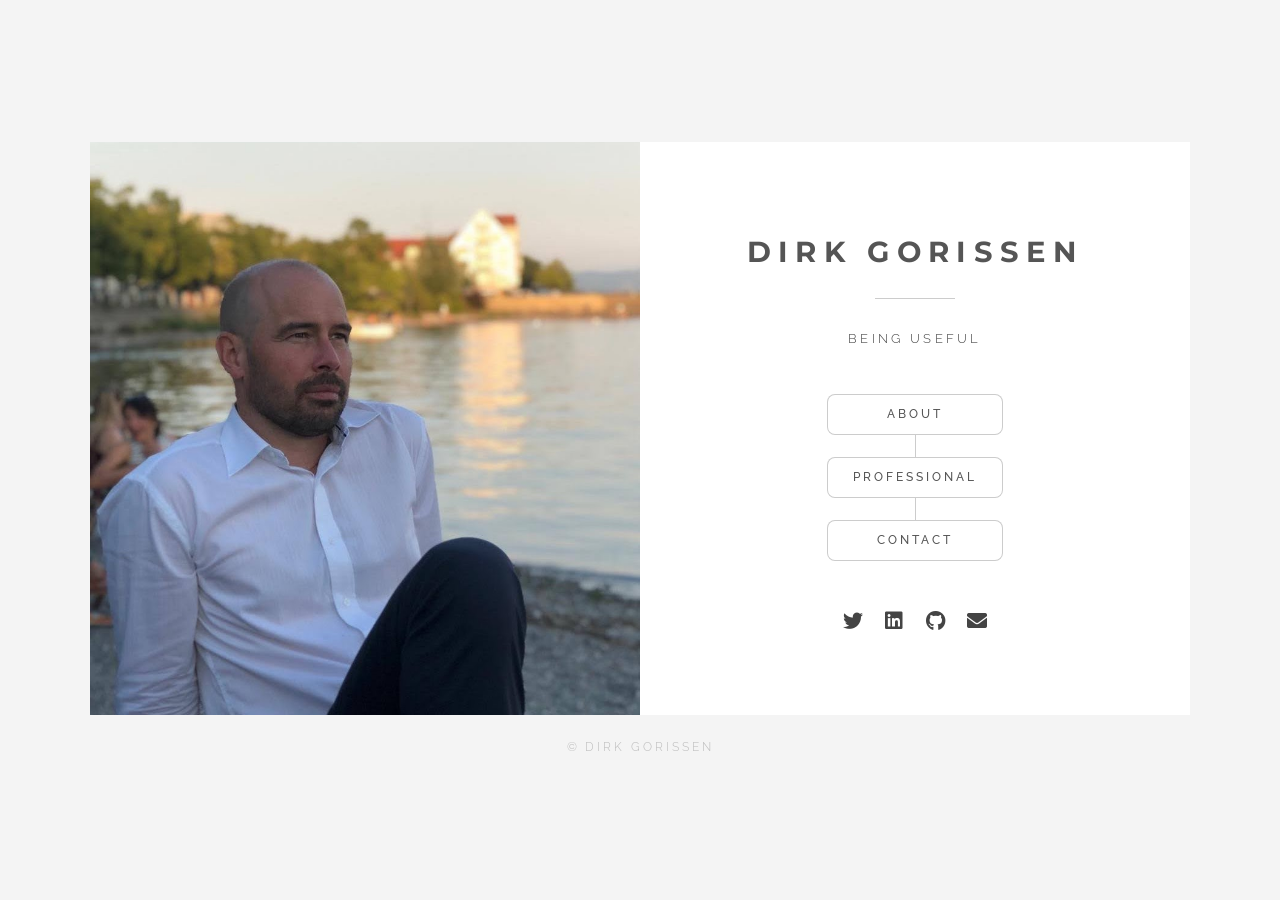
==== index.html @ 9f9fd203 "Use crop 2 of borneo pic" ====
<!DOCTYPE HTML>
<html lang="en">
	<head>
		<title>Dirk Gorissen - Tech, Product, Impact</title>
		<meta charset="utf-8" />
		<meta name="description" content="Personal homepage for Dirk Gorissen,background in Self Driving Cars, Machine Learning, Software, Drones, Product Management, Social Impact.">
		<meta name="viewport" content="width=device-width, initial-scale=1, user-scalable=no" />
		<link rel="shortcut icon" type="image/jpg" href="favicon.ico"/>
		<link rel="stylesheet" href="assets/css/main.css" />
		<link rel="stylesheet" href="assets/css/custom.css" />
		<noscript><link rel="stylesheet" href="assets/css/noscript.css" /></noscript>

		<!-- Global site tag (gtag.js) - Google Analytics -->
		<script async src="https://www.googletagmanager.com/gtag/js?id=G-SLGFCNWSMW"></script>
		<script>
			window.dataLayer = window.dataLayer || [];
			function gtag(){dataLayer.push(arguments);}
			gtag('js', new Date());

			gtag('config', 'G-SLGFCNWSMW');
		</script>
	</head>
	<body class="is-preload-0 is-preload-1">

		<!-- Wrapper -->
			<div id="wrapper">

				<!-- Home -->
					<article id="home" class="panel special">
						<div class="image">
							<img src="images/dirk_boden_see_crop.jpg" alt="" data-position="center center" />
						</div>
						<div class="content">
							<div class="inner">
								<header>
									<!-- <p><h4 style="font-style: italic; color: darkgoldenrod;">This site is still under construction</h4></p>
									<p>__</p> -->
									<h1>Dirk Gorissen</h1>
									<p>Being Useful</p>

								</header>
								<nav id="nav">
									<ul class="actions stacked special animated spinY">
										<li><a href="#about" class="button">About</a></li>
										<li><a href="#work" class="button">Professional</a></li>
										<li><a href="#contact" class="button">Contact</a></li>
										<!--<li><a href="#elements" class="button">Elements</a></li>-->
									</ul>
								</nav>
								<ul class="icons">
									<li><a href="https://twitter.com/dirkgor" class="icon brands fa-twitter"><span class="label">Twitter</span></a></li>
									<li><a href="https://www.linkedin.com/in/dirkgorissen" class="icon brands fa-linkedin"><span class="label">LinkedIn</span></a></li>
									<li><a href="https://github.com/dgorissen" class="icon brands fa-github"><span class="label">GitHub</span></a></li>
									<li><a href="#contact" class="icon solid fa-envelope"><span class="label">Email</span></a></li>
								</ul>
							</div>
						</div>
					</article>

				<!-- Work -->
					<article id="work" class="panel secondary">
						<div class="image">
							<img src="images/work_rr.jpg" alt="" data-position="center center" />
						</div>
						<div class="content">
							<ul class="actions animated spinX">
								<li><a href="#" class="button small back">Home</a></li>
							</ul>
							<div class="inner">
								<header>
									<h2>Professional</h2>
									<p>Are you sure you need a hammer?</p>
									<a href="https://www.linkedin.com/in/dirkgorissen" class="icon brands fa-linkedin"><span class="label" style="">LinkedIn</span></a>
								</header>
									<p>I have worked on a very  diverse set of <a href="#projects">projects</a>, with a wide variety of technologies, organisations, and domains. From machine learning and drone design in aerospace, to advising governments on open data policy, negotiating complex commercial licencing deals, and speaking at major international conferences.</p>

									<p>This has required building a very flexible set of skills in addition to my solid technical foundation. I enjoy connecting and learning about different domains and find Im good at communicating and translating ideas and quick to pick up new things. </p>

									<blockquote>What motivates me is not technology itself, but putting technology to work with a real, demonstrable, commercial or social impact.</blockquote>

									<p>Over the years I have built up a considerable amount of international collaborative experience. I have worked in  research labs in Belgium, Poland, South Africa, USA, Canada, and the United Kingdom.</p>
									
									<p>In addition, my passion for solving real, practical problems has given me the privilege to work with a wide range of institutions and industrial partners, including: Rolls-Royce, Freescale, BMW, Arcelor Mittal, NXP Semiconductors, Airbus, CISRO Austrailia, BAE Systems, RWTH Aachen, University of Cambridge, The World Bank, and many others I am unable to name.</p>

									<p>Currently I bridge cutting edge tech with commercial reality as Product Manager for <a href="http://oxbotica.com">Oxbotica's</a> full stack L4 Self Driving Software.</p>
									
									<ul class="actions animated spinX">
										<li><a href="#talks" class="button small">Talks</a></li>
										<li><a href="#projects" class="button small">Projects</a></li>
									</ul>

									<p style="text-align: center;"><a href="https://www.linkedin.com/in/dirkgorissen" class="icon brands fa-linkedin">
										<span class="label">LinkedIn</span> LinkedIn</a></p>
							</div>
						</div>
					</article>

				<!-- About -->
					<article id="about" class="panel secondary">
						<div class="image">
							<img src="images/borneo_drone_crop2.jpg" alt="" data-position="center center" />
						</div>
						<div class="content">
							<ul class="actions animated spinX">
								<li><a href="#" class="button small back">Home</a></li>
							</ul>
							<div class="inner">
								<header>
									<h2>About</h2>
									<p>Runaway academic</p>
									<p>Computer Science and AI</p>
									<p>Driven by impact</p>
								</header>
								<p>Born and raised in the heart of Africa I went on to study Computer Science, Artificial Intelligence, and obtain a PhD in Computational Engineering. Driven by the need to be closer to impact I left academia to work in commercial R&D labs as well as in various startups covering drone technology, data science, machine learning, and self driving cars.</p>
								
								<p>Over time I extended my technical background with significant commercial experience and found my sweet spot where deep technology meets real world impact. I currently work as Product Manager for Oxford spin-out and Autonomous Driving Software company <a href="http://oxbotica.com">Oxbotica</a>.</p>
									
								<p>Outside of work I have been very active in the Tech community. I have (co)organised multiple meetups in London, been an active speaker, and I have always strived to work on projects that have some wider use to society: I have worked on access to water supply in rural Africa, used flying radar to locate landmines, built a drone based tracking system to search for Orangutans in central Borneo, been an active STEM Ambassador in schools, co-founded the UK Association of Research Software Engineers, and tried to do my bit to quantify the plastic pollution problem in the oceans.</p>
								
								<p>With whatever time is left I tinker with electronics and robots at home, head into nature, hit the heavy bag, or find an icy lake to go swimming in.</p>
								
								<p><a href="#contact" class="">Join me for a (virtual) coffee?</a></p>

								<ul class="actions animated spinX">
									<li><a href="#work" class="button small">Professional</a></li>
									<li><a href="#projects" class="button small">Projects</a></li>
								</ul>

							</div>
						</div>
					</article>

				<!-- Talks -->
				<article id="talks" class="panel secondary">
					<div class="image">
						<img src="images/crunch_far.jpeg" alt="" data-position="center center" />
					</div>
					<div class="content">
						<ul class="actions animated spinX">
							<li><a href="#work" class="button small back">Professional</a></li>
							<li><a href="#" class="button small">Home</a></li>
						</ul>
						<div class="inner">
							<header>
								<h2>Talks</h2>
							</header>
							<p>I have been an invited speaker on self driving cars, drone &amp; robotics technology, machine learning, development and ICT4D at a wide range of events.</p>
							<p>Talks from 2010-2017 are listed below. I have also done (and continue to do) many talks and presentations through my employment. These are not listed here.</p>
							
							<ul>
								<li>TopConf (Dec 2017, Talinn, Estonia)</li>
								<li>CrunchConf (Oct 2017, Budapest, Hungary)</li>
								<li>Future technologies and the use of patient data (June 2017, Cambridge, UK)</li>
								<li>Dev Days (May 2017, Vilnius, Lithuania)</li>
								<li>PyData Amsterdam (April 2017, Amsterdam)</li>
								<li>Hacker News Meetup (Jan 2017, London)</li>
								<li>Code Europe (Nov 2016, Krakow, Poland)</li>
								<li>UCL Geography Dept (Oct 2016, London)</li>
								<li>Nantes Machine Learning Meetup (Oct 2016, Nantes, France)</li>
								<li>Conway Hall Lecture Series (Sep 2016, London)</li>
								<li>Session chair &amp; speaker, Asia Commercial UAV Show (Sep 2016, Singapore)</li>
								<li>Imperial Collage Applications of Computing in Industry Lecture Series (Jan 2016, London, UK)</li>
								<li>PyData London Meetup (Dec 2015, UK)</li>
								<li>Flowminder &amp; World Food Program Workshop (Dec 2015, Southampton, UK)</li>
								<li>UCL Geography Dept (Oct 2015, London, UK)</li>
								<li>MSF Canada Logistics Day and AGM (June 2015, Montreal, Canada)</li>
								<li>Global Federation of Animal Sanctuaries Workshop (May 2015, Bogor, Indonesia)</li>
								<li>Intelligent Imaging Event (Mar 2015, Dundee, UK)</li>
								<li>Sussex University Global Development Challenge (Feb 2015, Brighton, UK)</li>
								<li>Oxford Data Science Meetup (Feb 2015, Oxford, UK)</li>
								<li>CitiSense Smart Cities Panel (Nov 2014, Barcelona, Spain)</li>
								<li>PyData London Industry Panel (Feb 2014, London, UK)</li>
								<li>PyData London Conference (Feb 2014, London, UK)</li>
								<li>RE-Work Technology Summit (Sep 2013, London, UK)</li>
								<li>PyData London Meetup (Sep 2013, London, UK)</li>
								<li>General Electric Aviation (Mar 2013, Hamble, UK)</li>
								<li>Bedales (Feb 2013, Petersfield, UK)</li>
								<li>Global South Forum (Dec 2012, Southampton, UK)</li>
								<li>Imperial College London Megabyte Talks (Dec 2011, London, UK)</li>
								<li>Strata London (Jun 2016, London, UK)</li>
								<li>PyData London Conference (May 2016, London, UK)</li>
								<li>PyCon UK (Oct 2011, Coventry, UK)</li>
							</ul>
						</div>
					</div>
				</article>
			

				<!-- Projects -->
				<article id="projects" class="panel secondary">
					<div class="image">
						<img src="images/projects.jpg" alt="" data-position="center center" />
					</div>
					<div class="content">
						<ul class="actions animated spinX">
							<li><a href="#work" class="button small back">Professional</a></li>
							<li><a href="#" class="button small">Home</a></li>
						</ul>
						<div class="inner">
							<header>
								<h2>Projects</h2>
							</header>
							<p>A list of the main projects I have worked on and can publicly talk about.
								<ul class="project_links">
									<li><a onclick="scrollToId('active_projects')">Active Projects</a> - Current side projects</li>
									<li><a onclick="scrollToId('past_projects')">Past Projects</a> - Past work &amp; side projects</li>
									<li><a onclick="scrollToId('outreach_projects')">Outreach Projects</a> - Trying to make a difference</li>
									<li><a onclick="scrollToId('other_projects')">Other Projects</a> - Old coding projects</li>
								</ul>
							</p>

							<div class="projects_list">
								<h3 id="active_projects">Active Projects</h3>
								
								<p>Side projects that are still active outside my employment.</p>

								<div class="table-wrapper">
									<table>
										<tbody>
											<tr>
												<td><img src="images/projects/clare.jpg" width="110" height="160" /></td>
												<td><p>
													<strong>CLARE</strong>, short for Come Look At Robot Entertainment, is an interactive robot I
														designed together with the kids and am have been working on (and still am) for quite some time on the side. Its
														mostly for fun and to expose the kids to robotics but also allows me to scratch that technical itch
														as my professional life ventures into documents, spreadsheets, powerpoint, and meetings.
												</p>
													
													<p>
														I designed CLARE fully from scratch, including all CAD, wiring, coding, and even some custom
														PCBs. Its printed on my home 3D printer and features multiple cameras, face detection and
														tracking, interactive voice commands, LCD screen, LEDs, and fart detector. It can be controlled
														with an RC remote or (eventually) move autonomously using SLAM.
													</p></td>
											</tr>
											<tr>
												<td><img src="images/projects/pycel.jpeg" width="110" height="110" />
												</td>
												<td><p>
													<strong><a
																href="http://elazungu.wordpress.com/2011/10/19/pycel-compiling-excel-spreadsheets-to-python-and-making-pretty-pictures/">Pycel</a>.</strong> This
														grew out of the frustration of dealing with Excel spreadsheets as part of the UAV (drone) design
														workflow. They were platform dependent, hard to automate and parallellise. The result was a
														compiler
														that could take an excel spreadsheet we used for aircraft sizing and compile it into stand alone
														python
														code for running on our cluster.
												</p> <p>
													While my own need has passed, the project has been picked up by
														the community and is still active on github.
												</p></td>
											</tr>
											<tr>
												<td><img title="sumo-hourglass-compact"
														src="images/projects/sumo-hourglass-compact.png" width="110"
														height="110" /></td>
												<td>The<strong> <a href="http://sumo.intec.ugent.be/SUMO">SUMO Toolbox</a></strong> is a Matlab
													toolbox that I developed as part of my PhD in 2010. It											automatically builds accurate <a href="http://en.wikipedia.org/wiki/Surrogate_model">surrogate
														models</a> of a given data source within the accuracy and time constraints set by the user.
													The
													toolbox minimizes the number of data points (which it selects automatically) since they are
													usually
													expensive.
													<p>Applied to a very wide range of disciplines and projects, including metallurgy (with <a
														href="http://www.arcelormittal.com/">Arcelor Mittal</a>), automotive (with <a
														href="http://www.bmw.com/">BMW</a>), and semiconductors (with <a
														href="http://www.freescale.com/">Freescale</a>). 
												</p>
												<p>While quite old now, it implemented many ideas which later became fashionable again with the rise of deep learning. It is still active and currently in use in many companies and
														universities worldwide.</p>
													
												</td>
											</tr>
											<tr>
												<td><img src="images/projects/litter.jpg" width="110" height="110" />
												</td>
												<td><strong>Litter Robot</strong>. Annoyed by the litter lying around public parks I have been
													brooding
													on
													the idea of an autonomous litter robot for a long time. Now slowly working on putting the system
													together though its been somewhat highjacked with my work on CLARE (above).</td>
											</tr>
							
										</tbody>
									</table>
								</div>
							
								<h3 id="past_projects">Past Projects</h3>
								<div class="table-wrapper">
									<table>
										<tbody>
											<tr>
												<td><img src="images/projects/orang.png" width="110" height="110" /></td>
												<td><strong><a
															href="http://elazungu.wordpress.com/2019/01/06/wheres-pinoh-tracking-orangutans-with-drones-and-gnu-radio/">Airborne
															Orangutan Tracking</a></strong>,  a project with <a
														href="https://www.internationalanimalrescue.org/">International Animal Rescue</a>. As
													part of
													an
													animal welfare and ecological research project, orangutans in Borneo are implanted with VHF
													beacons
													so
													they can be followed through the jungle. Unfortunately the tracking signal has a limited range
													and
													manually
													navigating the jungle to pick up signals is extremely cumbersome. Better coverage can be
													obtained by
													flying above the canopy with a drone mounted receiver and homing system.</td>
											</tr>
											<tr>
												<td><img src="images/projects/130000010300110_debug1.png" width="110" height="110" /></td>
												<td><strong>Image Processing</strong>. An project for the <a href="http://www.cam.ac.uk/">University
														of
														Cambridge</a> where the problem was to automatically detect and extract printers ornaments
													from
													millions of scanned 16th, 17th, and 18th century books.</td>
											</tr>
											<tr>
												<td><img src="images/projects/gpr_drone.jpg" width="110" height="110" />
												</td>
												<td><strong>Airborne GPR</strong>. In many parts of the world unexploded ordnance and landmines
													still
													pose a
													significant danger to the local population. A huge variety of systems and sensors have been
													developed to
													tackle the project of landmine detection yet the clearing rate is still fairly low and the risks
													remain
													very real. In this project I worked on an integrated UAV based Ground Penetrating Radar
													system
													for
													use in landmine detection as well as utilities, law enforcement, etc. The worlds first system of its kind.</td>
											</tr>
											<tr>
												<td><img src="images/projects/with0.png" width="110" height="110" /></td>
												<td><strong>GPR-ML</strong>. Given a stream of Ground Penetrating Radar (GPR) data in the context of
													demining (see previous project) there is still
													the
													significant challenge of identifying landmines amongst the subsurface clutter. This project was
													about
													tackling
													the challenge through the use of real and simulated data and exploiting recent advances in
													(deep)
													machine learning.</td>
											</tr>
											<tr>
												<td><img src="images/projects/graph.jpg" width="110" height="110" /></td>
												<td><strong>Anomaly Detection</strong>. A project with a Fortune 500 engineering company where the
													objective
													is to
													find anomalies and recurring patterns in event streams and explore their predictive power.</td>
											</tr>
											<tr>
												<td><img src="images/projects/swarm.png" width="110" height="110" />
												</td>
												<td><strong>Swarming Systems</strong>. A project in collaboration with <a
														href="http://brl.ac.uk/">Bristol
														Robotics Lab</a> whose aim is to demonstrate a true swarming capability (i.e., not
													multi-robot)
													for
													applications that involve maximizing area coverage.</td>
											</tr>
											<tr>
												<td><img src="images/projects/rtk_figure_8.jpg" width="110" height="110" />
												</td>
												<td><strong>Accurate Drone Positioning</strong>. In any drone application good positioning or
													localization
													is
													key in
													order for the sensor data to be processed sensibly. There are many ways of estimating position.
													This
													project looked at integrating RTK and monocular visual SLAM into a custom drone platform.</td>
											</tr>
											<tr>
												<td><img src="images/projects/emi.png" width="110" height="110" /></td>
												<td><strong>Airborne EMI sensor</strong>. The two main sensor modalities used to detect landmines
													are
													Ground Penetrating Radar (GPR)
													and EMI (i.e., metal detector). This project explored the feasibility of having a UAV mounted
													active
													or
													passive EMI sensor. <a href="https://diydrones.com/profiles/blogs/drone-based-metal-detector-proof-of-concept">A working prototype was built</a>, to my knowledge the first in the world.
												</td>
											</tr>
											<tr>
												<td><img src="images/projects/misc.png" width="110" height="110" />
												</td>
												<td><p>
													While a scientist at BAE Systems Research I worked on a wide range of projects. Unfortunately,
														due
														to
														the nature of the work there is little I can share publicly.
												</p>
													<p>Projects were typically related to my specific areas of interest. This includes data fusion,
														big
														data
														analysis and visualization, machine learning (with deep learning in particular), Integrated
														Vehicle
														Health Management (IVHM) systems, computational engineering, and autonomous systems.</p>
												</td>
											</tr>
											<tr>
												<td><img title="orichd" src="images/projects/orchid.png" width="110" height="110" /></td>
												<td><strong>Orchid</strong>. A collaboration between the
													University
													of Southampton, University of Oxford, University of Nottingham, The Australian Center for Field
													Robotics, BAE Systems, Secure Meters UK, and Rescue Global.
													<p> </p>
													<p>Rather than issuing instructions to passive machines, humans and software agents will
														continually
														and
														flexibly establish a range of collaborative relationships with one another, forming
														human-agent
														collectives (HACs) to meet their individual and collective goals.</p>
												</td>
											</tr>
											<tr>
												<td><img src="images/projects/humbayes.png" width="110" height="110" /></td>
												<td><strong>Human Mobility Analysis</strong>: It is well known that humans generally follow very
													regular
													and
													predicable mobility patterns, both spatially and temporally. Lots of work has looked at
													exploiting
													and
													predicting those patterns but much less so on looking specifically at departures from those
													regular
													patterns. What can we learn from those departures from routine? How predictable are they?
													<p> </p>
													<p>This work was a collaboration with the <a href="http://www.aic.ecs.soton.ac.uk/">Agents,
															Interaction,
															and Complexity</a> group at University of Southampton. The approach was based around a
														Bayesian
														framework to analyse an individual’s mobility patterns and identify departures from routine.
														It
														is
														able to detect both spatial and temporal departures from routine based on heterogeneous
														sensor
														data
														(GPS, Cell Tower, social media, ..) and outperforms existing state-of-the-art predictors.
													</p>
													<p>Applications include mobile digital assistants (e.g., Google Now), mobile advertising (e.g.,
														LivingSocial), and crowdsourcing physical tasks (e.g., TaskRabbit).</p>
												</td>
											</tr>
											<tr>
												<td><img src="images/projects/nlp.jpg" width="110" height="110" />
												</td>
												<td><strong>GALLOP</strong>: Genetic Algorithms for Linguistic Learner Optimization is a python
													package I developed for
													feature selection and hyperparameter optimization for Natural Language Processing models.
													<p> </p>
													<p>Gallop provides a custom genetic algorithm that can be used to optimize the
														hyperparameters of models such as Timbl, SVMLight, and CRF++. Gallop also
														supports
														evolutionary selection of features or feature groups and can be run on a standalone machine
														or Torque compatible
														cluster.
													</p>
												</td>
											</tr>
											<tr>
												<td><img src="images/projects/decodecfd1.png" width="110" height="110" />
												</td>
												<td><strong>DECODE</strong>: Decision Environment for Complex Design Evaluation. An <a
														href="http://www.epsrc.ac.uk">ESPRC </a>funded research project where we developed an
													<a href="http://elazungu.wordpress.com/2011/12/08/click-here-to-design-and-build-your-uav/">agile
														UAV
														design environment</a> and <a
														href="https://www.newscientist.com/article/dn20737-3d-printing-the-worlds-first-printed-plane/?ignored=irrelevant">manufacturing
														process</a>. Close ties with the <a
														href="https://www.southampton.ac.uk/engineering/research/groups/CED/microsoft_institute_for_high_performance_computing.page">Microsoft
														Institute for High
														Performance Computing</a>, Rolls-Royce, Airbus, and the BBC.
													<p> </p>
													<p>Multiple aircraft have been built and flown successfully and our work has been <a
															href="http://elazungu.wordpress.com/2012/08/30/iflyer-uav-olympics-blue-peter/">covered
															extensively</a> by the media. Eventually evolved into the <a
															href="http://www.2seas-uav.com/">2Seas 3i</a> EU project.</p>
												</td>
											</tr>
											<tr>
												<td><img src="images/projects/sulsa.jpg" width="110" height="110" />
												</td>
												<td>The <strong>SULSA</strong> project was about designing, building, and flying the <a
														href="http://www.newscientist.com/article/dn20737-3d-printing-the-worlds-first-printed-plane.html">worlds
														first fully 3D printed aircraft</a>.  It was printed in just 4 separate pieces using <a
														href="http://en.wikipedia.org/wiki/Selective_laser_sintering">selective laser sintering</a>
													and
													assembled without any screws or traditional fastners. Its <a
														href="http://en.wikipedia.org/wiki/Elliptical_wing">elliptical wings</a> were modeled after
													the
													iconic <a href="http://en.wikipedia.org/wiki/Supermarine_Spitfire">Spitfire</a> and the whole
													geometry
													generated programmatically.</td>
											</tr>
											<tr>
												<td><img src="images/projects/mdo.jpg" width="110" height="110" />
												</td>
												<td><strong>MDOW</strong> was a project in collaboration with Airbus
													that took a non-conventional view to solving the <a
														href="http://en.wikipedia.org/wiki/Multidisciplinary_design_optimization">Multidisciplinary
														Design
														Optimization</a> problem in aircraft design. The fundamental being to use an expert system
													to
													coordinate the activities of the domain level optimizers instead of a numeric optimizer. This
													allowed
													for more traceability and a human-in-the-loop.</td>
											</tr>
											<tr>
												<td><img src="images/projects/lna.png" width="110" height="110" />
												</td>
												<td>The Operational MOdel Order REduction for Nanoscale IC Electronics
													(<strong>O-MOORE-NICE</strong>)
													project was a Transfer of Knowledge collaboration between the Technical University of Chemnitz,
													University of Antwerp, Technical University of Eindhoven and <a href="http://www.nxp.com">NXP
														Semiconductors</a>. It involved developing accurate metamodels for integrated circuits.
													Topics
													studied included parameterization, parameter screening, nonlinearity, and combination of
													approaches
													from
													optimization and statistics.</td>
											</tr>
											<tr>
												<td><img src="images/projects/h2o.png" width="110" height="110" />
												</td>
												<td><strong>h2O</strong> was a research project at <a href="http://www.emory.edu">Emory University,
														Atlanta</a> and part of the larger <a href="http://www.csm.ornl.gov/harness/">HARNESS</a>
													project
													with <a href="http://www.utk.edu/">The University of Tennessee</a> and <a
														href="http://www.ornl.gov/">Oak Ridge National Laboratory</a>. HARNESS (Heterogeneous
													Adaptive
													Reconfigurable Networked SyStem) was an experimental Metacomputing System aiming at providing a
													highly
													dynamic, fault-tolerant computing environment for high performance computing applications.</td>
											</tr>
										</tbody>
									</table>
								</div>
							
								<h3 id="outreach_projects">Outreach Projects</h3>
								
								<p>Beyond the technical I also have a strong interest in projects with a social, humanitarian, and/or educational dimension. In addition to the initiatives listed below, Im an advisor to <a href="https://www.smartparks.org/">Smart Parks</a>, <a href="http://www.ngcm.soton.ac.uk/">The Next Generation Computational Modeling DTC</a>, and sat on the original advisory council for <a href="http://uaviators.org">UAViators</a>.</p>

								<div class="table-wrapper">
									<table>
										<tbody>
											<tr>
												<td><img src="images/projects/rse.jpeg" alt="FortuneCookieComputer" width="110"
														height="110" /></td>
												<td><strong>I co-founded the <a href="https://society-rse.org/about/history/">UK
															Society of Research Software Engineers. </a></strong>Software is a fundamental part of
													research,
													and research software engineers are fundamental to good software. Despite this, the role is not
													well
													understood in the research community and the missing reward structure in academia often drives
													them
													away. The aim of the society is to promote the role of software and its
													developers in
													a research environment, promote best practices and tools, and fight for a better reward
													structure
													and
													career path.</td>
											</tr>
											<tr>
												<td><img src="images/projects/tennisball.jpg" width="110" height="110" /></td>
												<td><strong><a href="http://elazungu.wordpress.com/2016/07/12/marine-litter-mapping/">Marine Litter</a></strong>. Supporting The <a href="https://www.theplastictide.com/">Plastic Tide</a> in raising awareness around marine
													litter.
													Joined by Plymouth Marine Laboratory and, from Imperial College, the Ocean circulation lab. HPC
													lab,
													and <a href="http://www.imperial.ac.uk/dyson-robotics-lab">Dyson lab</a>. This later evolved into <a href="https://www.ellipsis.earth/">Ellipis Environmental</a></td>
											</tr>
											<tr> 
												<td><img src="images/projects/mmaps.jpeg" width="101" height="101" /></td>
												<td><strong><a href="http://missingmaps.org">Missing Maps</a></strong>. The mission is to map the
													most
													vulnerable places in the developing world, in order that international and local NGOs and
													individuals
													can use the maps and data to facilitate first response. In particular look how drone technology
													can
													be
													democratised to facilitate this.</td>
											</tr>
											<tr>
												<td><img src="images/projects/classification.png" width="110" height="110" /></td>
												<td>I co-organised the <strong><a
															href="http://www.meetup.com/London-Machine-Learning-Meetup/">London
															Machine
															Learning Meetup</a></strong>. With over 1600 members its Europe's largest ML community
													and is one of London's most popular tech meetups.</td>
											</tr>
											<tr>
												<td><a href="images/projects/bigo.png"><img src="images/projects/bigo.png" width="110"
															height="110" /></a>
												</td>
												<td>For a number of years I started and organised the<strong> <a
															title="#bigoldn: London Big-O Algorithms Group"
															href="http://elazungu.wordpress.com/2013/09/19/bigoldn-london-big-o-algorithms-group/">London
															Big-O
															Algorithms and Datastructures Meetup</a></strong>. A monthly meetup group that focuses
													on
													the
													core algorithms and datastructres that underlie all of computer science. No hand waving and
													no marketing
													speak allowed. Contributions from all fields are welcome, from geology and fluid dynamics to
													high
													frequency trading and compilers.</td>
											</tr>
											<tr>
												<td><img src="images/projects/stem.jpeg" width="110" height="60" />
												</td>
												<td><strong><a href="http://www.stemnet.org.uk/ambassadors/">STEM Ambassador. </a></strong>For many
													years I
													have been working with schools and charities to talk about the research I have been involved in
													and
													to
													get students interested in <a href="http://en.wikipedia.org/wiki/STEM_fields">STEM</a> subjects
													and
													careers. This has consisted of lectures, lessons, interview
													training,
													workshops, as well as longer term projects such as <a
														title="Underwater Robots for STEM Outreach"
														href="http://elazungu.wordpress.com/2013/12/10/underwater-robots-for-stem-outreach/">helping
														students
														build underwater robots</a>.</td>
											</tr>
											<tr>
												<td><img src="images/projects/rhok.jpeg" width="110" height="80" />
												</td>
												<td><strong><a title="RHoKers Working with MSF in the Philippines"
															href="http://elazungu.wordpress.com/2013/12/17/rhokers-working-with-msf-in-the-philippines/">Random
															Hacks of Kindness</a></strong> is all about bringing together subject matter experts
													from
													charities and NGOs with developers and technologists. The aim being to use technology to help
													tackle
													problems related to social issues, health, education, sanitation, and international development.
													I
													have
													run a number of RHoK events and continue to be active in the wider <a title="ICT4D and me"
														href="http://elazungu.wordpress.com/2012/12/12/ict4d-and-me/">Tech4Good / ICT4D </a>space. I have
													a
													particular interest in the <a title="Drones for Humanity and Drone User Group Network UK"
														href="http://elazungu.wordpress.com/2013/10/17/drones-for-humanity-and-drone-user-group-network-uk/">potential
														of unmanned systems</a> in this area.</td>
											</tr>
											<tr>
												<td><img src="images/projects/southreach.png" width="110" height="110" />
												</td>
												<td><strong>SouthREACH</strong> is a networking group I founded
													with
													a
													simple mission: To bring together researchers, engineers, computer scientists, and enthusiasts
													from
													in
													and around the University of Southampton who want to apply their expertise to help solve
													problems in
													international development and ICT4D in a sustainable way. Later merged with the <a
														href="http://gsf.soton.ac.uk/">Global South Forum</a>
												</td>
											</tr>
										</tbody>
									</table>
								</div>

								<h3 id="other_projects">Other Projects</h3>
								
								<p>Various old coding projects.</p>

								<div class="table-wrapper">
									<table>
										<tbody>
											<tr>
												<td><img src="images/projects/cat.png" width="110" height="110" />
												</td>
												<td><strong><a href="http://elazungu.wordpress.com/2015/12/24/deep-drone-v2/">Flying object
															detector</a></strong>.
													A small side project to explore recent work (at the time) in deep learning to build a real
													time, flying
													object
													detector.</td>
											</tr>
											<tr>
												<td><img src="images/projects/taarifa_logo.png" width="110" height="110" />
												</td>
												<td>The <a href="http://taarifa.org">Taarifa Platform</a> is an open source solution for the crowd
													sourced
													reporting and triaging of infrastructure related issues. It allows people to submit reports
													which
													can be
													triaged by local councils, improving public services. Taarifa was a winner at the <a
														title="RHOK Water Hackathon – Team Tarifa Won!"
														href="http://elazungu.wordpress.com/2011/10/25/rhok-water-hackathon-team-tarifa-won/">2011 RHoK
														Water
														Hackathon</a>, winner at the <a title="Taarifa a SanHack Winner"
														href="http://elazungu.wordpress.com/2013/05/01/taarifa-a-sanhack-winner/">2012 Sanitation
														Hackathon</a>,
													selected for presentation at <a title="RHoKing at Google Zeitgeist"
														href="http://elazungu.wordpress.com/2013/06/03/rhoking-at-google-zeitgeist/">Google Zeitgeist
														Europe
														2013</a>, and finalist at the 2014 World Mobile Congress in Barcelona. Deployed in Uganda,
													Ghana,
													and Tanzania.</td>
											</tr>
											<tr>
												<td><img src="images/projects/bieberscore.jpg" width="110" height="110" /></td>
												<td><strong><a
															href="http://elazungu.wordpress.com/2012/09/04/learning-clojure-whats-your-bieberscore/">Bieberscore</a></strong>.
													A small side project to learn clojure. Given an artist the code will use the <a
														href="http://www.last.fm/">Last.fm</a> API to retrieve the top songs, scrape the lyrics and
													analyse
													them to tell you how "complex" or "informative" they are.</td>
											</tr>
											<tr>
												<td><img src="images/projects/courseralogo.png" width="110" height="110" /></td>
												<td><a
														href="http://elazungu.wordpress.com/2012/09/07/coursera-dl-a-coursera-download-script/"><strong>Coursera-dl</strong></a>.
													A small library to archive Coursera videos locally and watch them offline.</td>
											</tr>
											<tr>
												<td><img src="images/projects/domologo.png" width="110" height="110" /></td>
												<td><strong><a href="http://domo.sf.net">Domo</a></strong> was an old university project started in
													order to
													learn C++/Qt and has long served its purpose. Domo is a music organizer which indexes digital
													audio
													sources and manages metadata in a relational database. Musicbrainz support is also available for
													the
													looking up of Audio CDs or for identifying tracks based on their TRM fingerprint.</td>
											</tr>
										</tbody>
									</table>
								</div>
							</div>
							
						</div>
					</div>
				</article>

				<!-- Contact -->
					<article id="contact" class="panel secondary">
						<div class="image">
							<img src="images/contact.jpg" alt="" data-position="bottom center" />
						</div>
						<div class="content">
							<ul class="actions animated spinX">
								<li><a href="#" class="button small back">Home</a></li>
							</ul>
							<div class="inner">
								<header>
									<h2>Contact</h2>
								</header>
								<p>Please don't hesitate to reach out. I'm always up for a (virtual) coffee.</p>
								<p>You can use the contact form below or <a href="mailto:info@machinedoing.com">email me direct</a>, or call me at +44 7763 806 809.</p>
								<form id="contact-form"
									action="https://formspree.io/f/mzbyyzbz"
									method="POST"
									>
									<label>
										Name:
										<input type="text" name="name">
									</label>
									<label>
										Email:
										<input type="email" name="_replyto">
									</label>
									<label>
										Message:
										<textarea name="message" rows="5"></textarea>
									</label>
									<button type="submit">Send Message</button>
								</form>
							</div>
						</div>
					</article>

				<!-- Footer -->
					<footer id="footer">
						<p class="copyright">&copy; Dirk Gorissen</p>
						<!-- p><span style="font-style: italic; color: darkgoldenrod;">This site is still under construction</span></p -->
					</footer>

			</div>

		<!-- Scripts -->
			<script src="assets/js/jquery.min.js"></script>
			<script src="assets/js/browser.min.js"></script>
			<script src="assets/js/breakpoints.min.js"></script>
			<script src="assets/js/util.js"></script>
			<script src="assets/js/main.js"></script>
			<script src="assets/js/custom.js"></script>
	</body>
</html>
---- assets/css/main.css ----
@import url(fontawesome-all.min.css);
@import url("https://fonts.googleapis.com/css?family=Raleway|Montserrat:700");


/*
	Indivisible by Pixelarity
	pixelarity.com | hello@pixelarity.com
	License: pixelarity.com/license
*/

html, body, div, span, applet, object,
iframe, h1, h2, h3, h4, h5, h6, p, blockquote,
pre, a, abbr, acronym, address, big, cite,
code, del, dfn, em, img, ins, kbd, q, s, samp,
small, strike, strong, sub, sup, tt, var, b,
u, i, center, dl, dt, dd, ol, ul, li, fieldset,
form, label, legend, table, caption, tbody,
tfoot, thead, tr, th, td, article, aside,
canvas, details, embed, figure, figcaption,
footer, header, hgroup, menu, nav, output, ruby,
section, summary, time, mark, audio, video {
	margin: 0;
	padding: 0;
	border: 0;
	font-size: 100%;
	font: inherit;
	vertical-align: baseline;}

article, aside, details, figcaption, figure,
footer, header, hgroup, menu, nav, section {
	display: block;}

body {
	line-height: 1;
}

ol, ul {
	list-style: none;
}

blockquote, q {
	quotes: none;
}

	blockquote:before, blockquote:after, q:before, q:after {
		content: '';
		content: none;
	}

table {
	border-collapse: collapse;
	border-spacing: 0;
}

body {
	-webkit-text-size-adjust: none;
}

mark {
	background-color: transparent;
	color: inherit;
}

input::-moz-focus-inner {
	border: 0;
	padding: 0;
}

input, select, textarea {
	-moz-appearance: none;
	-webkit-appearance: none;
	-ms-appearance: none;
	appearance: none;
}

/* Basic */

	@-ms-viewport {
		width: device-width;
	}

	@media screen and (max-width: 480px) {

		html, body {
			min-width: 320px;
		}

	}

	html {
		box-sizing: border-box;
	}

	*, *:before, *:after {
		box-sizing: inherit;
	}

	body {
		background: #f4f4f4;
	}

		body.is-preload-0 *, body.is-preload-0 *:before, body.is-preload-0 *:after {
			-moz-animation: none !important;
			-webkit-animation: none !important;
			-ms-animation: none !important;
			animation: none !important;
			-moz-transition: none !important;
			-webkit-transition: none !important;
			-ms-transition: none !important;
			transition: none !important;
		}

/* Type */

	body, input, select, textarea {
		color: #444;
		font-family: "Raleway", Helvetica, sans-serif;
		font-size: 14pt;
		font-weight: 300;
		line-height: 1.75;
		letter-spacing: 0.05em;
	}

		@media screen and (max-width: 1680px) {

			body, input, select, textarea {
				font-size: 11pt;
			}

		}

		@media screen and (max-width: 360px) {

			body, input, select, textarea {
				font-size: 10pt;
			}

		}

	a {
		-moz-transition: color 0.2s ease, border-bottom-color 0.2s ease;
		-webkit-transition: color 0.2s ease, border-bottom-color 0.2s ease;
		-ms-transition: color 0.2s ease, border-bottom-color 0.2s ease;
		transition: color 0.2s ease, border-bottom-color 0.2s ease;
		text-decoration: none;
		border-bottom: dotted 1px;
		color: inherit;
	}

		a:hover {
			color: #49c8ff !important;
			border-bottom-color: transparent;
		}

	strong, b {
		color: #555;
		font-weight: 500;
	}

	em, i {
		font-style: italic;
	}

	p {
		margin: 0 0 2em 0;
	}

	h1, h2, h3, h4, h5, h6 {
		color: #555;
		font-family: "Montserrat", sans-serif;
		font-weight: 700;
		line-height: 1.5;
		margin: 0 0 1em 0;
		text-transform: uppercase;
		letter-spacing: 0.25em;
	}

		h1 a, h2 a, h3 a, h4 a, h5 a, h6 a {
			color: inherit;
			text-decoration: none;
		}

	h1 {
		font-size: 2em;
	}

	h2 {
		font-size: 1.75em;
	}

	h3 {
		font-size: 1.25em;
	}

	h4 {
		font-size: 1em;
	}

	h5 {
		font-size: 0.9em;
	}

	h6 {
		font-size: 0.7em;
	}

	@media screen and (max-width: 736px) {

		h1 {
			font-size: 1.5em;
		}

		h2 {
			font-size: 1.25em;
		}

	}

	sub {
		font-size: 0.8em;
		position: relative;
		top: 0.5em;
	}

	sup {
		font-size: 0.8em;
		position: relative;
		top: -0.5em;
	}

	blockquote {
		border-left: solid 4px #cccccc;
		font-style: italic;
		margin: 0 0 2em 0;
		padding: 0.5em 0 0.5em 2em;
	}

	code {
		background: rgba(144, 144, 144, 0.075);
		border-radius: 8px;
		border: solid 1px #cccccc;
		font-family: "Courier New", monospace;
		font-size: 0.9em;
		margin: 0 0.25em;
		padding: 0.25em 0.65em;
	}

	pre {
		-webkit-overflow-scrolling: touch;
		font-family: "Courier New", monospace;
		font-size: 0.9em;
		margin: 0 0 2em 0;
	}

		pre code {
			display: block;
			line-height: 1.75;
			padding: 1em 1.5em;
			overflow-x: auto;
		}

	hr {
		border: 0;
		border-bottom: solid 1px #cccccc;
		margin: 2em 0;
	}

		hr.major {
			margin: 3em 0;
		}

	.align-left {
		text-align: left;
	}

	.align-center {
		text-align: center;
	}

	.align-right {
		text-align: right;
	}

/* Section/Article */

	section.special, article.special {
		text-align: center;
	}

	header {
		margin: 3em 0;
	}

		header > :first-child {
			margin-bottom: 0;
		}

			header > :first-child:after {
				content: '';
				display: block;
				background-color: #cccccc;
				height: 1px;
				margin: 1.5rem 0 1.75rem 0;
				width: 5rem;
			}

				.special header > :first-child:after {
					margin-left: auto;
					margin-right: auto;
				}

		header p {
			font-size: 0.9em;
			letter-spacing: 0.25em;
			margin-bottom: 0;
			text-transform: uppercase;
		}

		@media screen and (max-width: 736px) {

			header {
				margin: 2em 0;
			}

				header > :first-child:after {
					margin: 1.25rem 0 1.5rem 0;
				}

				header p {
					font-size: 0.8em;
				}

					header p br {
						display: none;
					}

		}

/* Form */

	form {
		margin: 0 0 2em 0;
	}

		form > :last-child {
			margin-bottom: 0;
		}

		form > .fields {
			display: -moz-flex;
			display: -webkit-flex;
			display: -ms-flex;
			display: flex;
			-moz-flex-wrap: wrap;
			-webkit-flex-wrap: wrap;
			-ms-flex-wrap: wrap;
			flex-wrap: wrap;
			width: calc(100% + 3em);
			margin: -1.5em 0 2em -1.5em;
		}

			form > .fields > .field {
				-moz-flex-grow: 0;
				-webkit-flex-grow: 0;
				-ms-flex-grow: 0;
				flex-grow: 0;
				-moz-flex-shrink: 0;
				-webkit-flex-shrink: 0;
				-ms-flex-shrink: 0;
				flex-shrink: 0;
				padding: 1.5em 0 0 1.5em;
				width: calc(100% - 1.5em);
			}

				form > .fields > .field.half {
					width: calc(50% - 0.75em);
				}

				form > .fields > .field.third {
					width: calc(100%/3 - 0.5em);
				}

				form > .fields > .field.quarter {
					width: calc(25% - 0.375em);
				}

		@media screen and (max-width: 480px) {

			form > .fields {
				width: calc(100% + 3em);
				margin: -1.5em 0 2em -1.5em;
			}

				form > .fields > .field {
					padding: 1.5em 0 0 1.5em;
					width: calc(100% - 1.5em);
				}

					form > .fields > .field.half {
						width: calc(100% - 1.5em);
					}

					form > .fields > .field.third {
						width: calc(100% - 1.5em);
					}

					form > .fields > .field.quarter {
						width: calc(100% - 1.5em);
					}

		}

	label {
		color: #555;
		display: block;
		font-size: 0.8em;
		font-weight: 500;
		margin: 0 0 1em 0;
		text-transform: uppercase;
		letter-spacing: 0.25em;
	}

	input[type="text"],
	input[type="password"],
	input[type="email"],
	input[type="tel"],
	input[type="search"],
	input[type="url"],
	select,
	textarea {
		-moz-appearance: none;
		-webkit-appearance: none;
		-ms-appearance: none;
		appearance: none;
		background: rgba(144, 144, 144, 0.075);
		border-radius: 8px;
		border: none;
		border: solid 1px #cccccc;
		color: inherit;
		display: block;
		outline: 0;
		padding: 0 1em;
		text-decoration: none;
		width: 100%;
	}

		input[type="text"]:invalid,
		input[type="password"]:invalid,
		input[type="email"]:invalid,
		input[type="tel"]:invalid,
		input[type="search"]:invalid,
		input[type="url"]:invalid,
		select:invalid,
		textarea:invalid {
			box-shadow: none;
		}

		input[type="text"]:focus,
		input[type="password"]:focus,
		input[type="email"]:focus,
		input[type="tel"]:focus,
		input[type="search"]:focus,
		input[type="url"]:focus,
		select:focus,
		textarea:focus {
			border-color: #49c8ff;
			box-shadow: 0 0 0 1px #49c8ff;
		}

	select {
		background-image: url("data:image/svg+xml;charset=utf8,%3Csvg xmlns='http://www.w3.org/2000/svg' width='40' height='40' preserveAspectRatio='none' viewBox='0 0 40 40'%3E%3Cpath d='M9.4,12.3l10.4,10.4l10.4-10.4c0.2-0.2,0.5-0.4,0.9-0.4c0.3,0,0.6,0.1,0.9,0.4l3.3,3.3c0.2,0.2,0.4,0.5,0.4,0.9 c0,0.4-0.1,0.6-0.4,0.9L20.7,31.9c-0.2,0.2-0.5,0.4-0.9,0.4c-0.3,0-0.6-0.1-0.9-0.4L4.3,17.3c-0.2-0.2-0.4-0.5-0.4-0.9 c0-0.4,0.1-0.6,0.4-0.9l3.3-3.3c0.2-0.2,0.5-0.4,0.9-0.4S9.1,12.1,9.4,12.3z' fill='%23cccccc' /%3E%3C/svg%3E");
		background-size: 1.25rem;
		background-repeat: no-repeat;
		background-position: calc(100% - 1rem) center;
		height: 2.75em;
		padding-right: 2.75em;
		text-overflow: ellipsis;
	}

		select:focus::-ms-value {
			background-color: transparent;
		}

		select::-ms-expand {
			display: none;
		}

		select option {
			color: #555;
			background: #f4f4f4;
		}

	input[type="text"],
	input[type="password"],
	input[type="email"],
	input[type="tel"],
	input[type="search"],
	input[type="url"],
	select {
		height: 2.75em;
	}

	textarea {
		padding: 0.75em 1em;
	}

	input[type="checkbox"],
	input[type="radio"] {
		-moz-appearance: none;
		-webkit-appearance: none;
		-ms-appearance: none;
		appearance: none;
		display: block;
		float: left;
		margin-right: -2em;
		opacity: 0;
		width: 1em;
		z-index: -1;
	}

		input[type="checkbox"] + label,
		input[type="radio"] + label {
			text-decoration: none;
			color: #444;
			cursor: pointer;
			display: inline-block;
			font-size: 0.8em;
			font-weight: 300;
			margin: 0 0 0.5em 0;
			padding-left: 2.9em;
			padding-right: 0.75em;
			position: relative;
		}

			input[type="checkbox"] + label:before,
			input[type="radio"] + label:before {
				-moz-osx-font-smoothing: grayscale;
				-webkit-font-smoothing: antialiased;
				display: inline-block;
				font-style: normal;
				font-variant: normal;
				text-rendering: auto;
				line-height: 1;
				text-transform: none !important;
				font-family: 'Font Awesome 5 Free';
				font-weight: 900;
			}

			input[type="checkbox"] + label:before,
			input[type="radio"] + label:before {
				background: rgba(144, 144, 144, 0.075);
				border-radius: 8px;
				border: solid 1px #cccccc;
				content: '';
				display: inline-block;
				height: 1.65em;
				left: 0;
				line-height: 1.58125em;
				position: absolute;
				text-align: center;
				top: 0;
				width: 1.65em;
				font-size: 1em;
				letter-spacing: 0;
			}

		input[type="checkbox"]:checked + label:before,
		input[type="radio"]:checked + label:before {
			background: #555;
			border-color: #555;
			color: #ffffff;
			content: '\f00c';
		}

		input[type="checkbox"]:focus + label:before,
		input[type="radio"]:focus + label:before {
			border-color: #49c8ff;
			box-shadow: 0 0 0 1px #49c8ff;
		}

	input[type="checkbox"] + label:before {
		border-radius: 4px;
	}

	input[type="radio"] + label:before {
		border-radius: 100%;
	}

	::-webkit-input-placeholder {
		color: #bbb !important;
		opacity: 1.0;
	}

	:-moz-placeholder {
		color: #bbb !important;
		opacity: 1.0;
	}

	::-moz-placeholder {
		color: #bbb !important;
		opacity: 1.0;
	}

	:-ms-input-placeholder {
		color: #bbb !important;
		opacity: 1.0;
	}

	.formerize-placeholder {
		color: #bbb !important;
		opacity: 1.0;
	}

/* Box */

	.box {
		border-radius: 8px;
		border: solid 1px #cccccc;
		margin-bottom: 2em;
		padding: 1.5em;
	}

		.box > :last-child,
		.box > :last-child > :last-child,
		.box > :last-child > :last-child > :last-child {
			margin-bottom: 0;
		}

		.box.alt {
			border: 0;
			border-radius: 0;
			padding: 0;
		}

/* Icon */

	.icon {
		text-decoration: none;
		border-bottom: none;
		position: relative;
	}

		.icon:before {
			-moz-osx-font-smoothing: grayscale;
			-webkit-font-smoothing: antialiased;
			display: inline-block;
			font-style: normal;
			font-variant: normal;
			text-rendering: auto;
			line-height: 1;
			text-transform: none !important;
			font-family: 'Font Awesome 5 Free';
			font-weight: 400;
		}

		.icon.solid:before {
			font-weight: 900;
		}

		.icon.brands:before {
			font-family: 'Font Awesome 5 Brands';
		}

		.icon > .label {
			display: none;
		}

/* Image */

	.image {
		border-radius: 8px;
		border: 0;
		display: inline-block;
		position: relative;
	}

		.image img {
			border-radius: 8px;
			display: block;
		}

		.image.left, .image.right {
			max-width: 40%;
		}

			.image.left img, .image.right img {
				width: 100%;
			}

		.image.left {
			float: left;
			padding: 0 1.5em 1em 0;
			top: 0.25em;
		}

		.image.right {
			float: right;
			padding: 0 0 1em 1.5em;
			top: 0.25em;
		}

		.image.fit {
			display: block;
			margin: 0 0 2em 0;
			width: 100%;
		}

			.image.fit img {
				width: 100%;
			}

		.image.main {
			display: block;
			margin: 0 0 3em 0;
			width: 100%;
		}

			.image.main img {
				width: 100%;
			}

/* List */

	ol {
		list-style: decimal;
		margin: 0 0 2em 0;
		padding-left: 1.25em;
	}

		ol li {
			padding-left: 0.25em;
		}

	ul {
		list-style: disc;
		margin: 0 0 2em 0;
		padding-left: 1em;
	}

		ul li {
			padding-left: 0.5em;
		}

		ul.alt {
			list-style: none;
			padding-left: 0;
		}

			ul.alt li {
				border-top: solid 1px #cccccc;
				padding: 0.5em 0;
			}

				ul.alt li:first-child {
					border-top: 0;
					padding-top: 0;
				}

	dl {
		margin: 0 0 2em 0;
	}

		dl dt {
			display: block;
			font-weight: 500;
			margin: 0 0 1em 0;
		}

		dl dd {
			margin-left: 2em;
		}

/* Actions */

	ul.actions {
		cursor: default;
		list-style: none;
		margin-left: -1em;
		margin-top: -1em;
		padding-left: 0;
	}

		ul.actions li {
			display: inline-block;
			margin: 1em 0 0 1em;
			padding-left: 0;
			vertical-align: middle;
		}

			ul.actions li:last-child {
				padding-right: 0;
			}

		ul.actions.stacked {
			margin-top: 0;
			margin-left: 0;
		}

			ul.actions.stacked li {
				display: block;
				margin: 0;
				padding: 1.5em 0 0 0;
				position: relative;
			}

				ul.actions.stacked li:first-child {
					padding-top: 0;
				}

				ul.actions.stacked li > * {
					margin-bottom: 0;
				}

				ul.actions.stacked li > .button {
					min-width: 15em;
				}

			ul.actions.stacked.special li:after {
				background-color: #cccccc;
				content: '';
				display: block;
				height: 1.5em;
				left: 50%;
				position: absolute;
				top: 100%;
				width: 1px;
			}

			ul.actions.stacked.special li:last-child:after {
				display: none;
			}

		@media screen and (max-width: 736px) {

			ul.actions.stacked.special li {
				padding: 1em 0 0 0;
			}

				ul.actions.stacked.special li:after {
					height: 1em;
				}

		}

		ul.actions.animated.spinY li {
			-moz-perspective: 1000px;
			-webkit-perspective: 1000px;
			-ms-perspective: 1000px;
			perspective: 1000px;
		}

			ul.actions.animated.spinY li a {
				-moz-transition: background-color 0.2s ease, box-shadow 0.2s ease, color 0.2s ease, -moz-transform 0.5s ease-in;
				-webkit-transition: background-color 0.2s ease, box-shadow 0.2s ease, color 0.2s ease, -webkit-transform 0.5s ease-in;
				-ms-transition: background-color 0.2s ease, box-shadow 0.2s ease, color 0.2s ease, -ms-transform 0.5s ease-in;
				transition: background-color 0.2s ease, box-shadow 0.2s ease, color 0.2s ease, transform 0.5s ease-in;
			}

				ul.actions.animated.spinY li a.active {
					-moz-transform: rotateY(180deg);
					-webkit-transform: rotateY(180deg);
					-ms-transform: rotateY(180deg);
					transform: rotateY(180deg);
				}

		ul.actions.animated.spinX li {
			-moz-perspective: 1000px;
			-webkit-perspective: 1000px;
			-ms-perspective: 1000px;
			perspective: 1000px;
		}

			ul.actions.animated.spinX li a {
				-moz-transition: background-color 0.2s ease, box-shadow 0.2s ease, color 0.2s ease, -moz-transform 0.5s ease-in;
				-webkit-transition: background-color 0.2s ease, box-shadow 0.2s ease, color 0.2s ease, -webkit-transform 0.5s ease-in;
				-ms-transition: background-color 0.2s ease, box-shadow 0.2s ease, color 0.2s ease, -ms-transform 0.5s ease-in;
				transition: background-color 0.2s ease, box-shadow 0.2s ease, color 0.2s ease, transform 0.5s ease-in;
			}

				ul.actions.animated.spinX li a.active {
					-moz-transform: rotateX(180deg);
					-webkit-transform: rotateX(180deg);
					-ms-transform: rotateX(180deg);
					transform: rotateX(180deg);
				}

/* Icons */

	ul.icons {
		cursor: default;
		list-style: none;
		padding-left: 0;
	}

		ul.icons li {
			display: inline-block;
			padding-left: 0;
		}

			ul.icons li .icon {
				display: inline-block;
				width: 2.5em;
				height: 2.5em;
				line-height: 2.5em;
				text-align: center;
			}

				ul.icons li .icon:before {
					font-size: 1.25rem;
				}

/* Table */

	.table-wrapper {
		-webkit-overflow-scrolling: touch;
		overflow-x: auto;
	}

	table {
		margin: 0 0 2em 0;
		width: 100%;
	}

		table tbody tr {
			border: solid 1px #cccccc;
			border-left: 0;
			border-right: 0;
		}

			table tbody tr:nth-child(2n + 1) {
				background-color: rgba(144, 144, 144, 0.075);
			}

		table td {
			padding: 0.75em 0.75em;
		}

		table th {
			color: #555;
			font-size: 0.9em;
			font-weight: 500;
			padding: 0 0.75em 0.75em 0.75em;
			text-align: left;
		}

		table thead {
			border-bottom: solid 2px #cccccc;
		}

		table tfoot {
			border-top: solid 2px #cccccc;
		}

		table.alt {
			border-collapse: separate;
		}

			table.alt tbody tr td {
				border: solid 1px #cccccc;
				border-left-width: 0;
				border-top-width: 0;
			}

				table.alt tbody tr td:first-child {
					border-left-width: 1px;
				}

			table.alt tbody tr:first-child td {
				border-top-width: 1px;
			}

			table.alt thead {
				border-bottom: 0;
			}

			table.alt tfoot {
				border-top: 0;
			}

/* Button */

	input[type="submit"],
	input[type="reset"],
	input[type="button"],
	button,
	.button {
		-moz-appearance: none;
		-webkit-appearance: none;
		-ms-appearance: none;
		appearance: none;
		-moz-transition: background-color 0.2s ease, box-shadow 0.2s ease, color 0.2s ease;
		-webkit-transition: background-color 0.2s ease, box-shadow 0.2s ease, color 0.2s ease;
		-ms-transition: background-color 0.2s ease, box-shadow 0.2s ease, color 0.2s ease;
		transition: background-color 0.2s ease, box-shadow 0.2s ease, color 0.2s ease;
		-webkit-tap-highlight-color: rgba(255, 255, 255, 0);
		background-color: transparent;
		border-radius: 8px;
		border: 0;
		box-shadow: inset 0 0 0 1px #cccccc;
		color: #555 !important;
		cursor: pointer;
		display: inline-block;
		font-size: 0.8em;
		font-weight: 500;
		height: 3.5em;
		letter-spacing: 0.25em;
		line-height: 3.5em;
		padding: 0 2em;
		position: relative;
		text-align: center;
		text-decoration: none;
		text-transform: uppercase;
		white-space: nowrap;
	}

		input[type="submit"].icon:before,
		input[type="reset"].icon:before,
		input[type="button"].icon:before,
		button.icon:before,
		.button.icon:before {
			margin-right: 0.5em;
		}

		input[type="submit"].back,
		input[type="reset"].back,
		input[type="button"].back,
		button.back,
		.button.back {
			padding-left: 4.75em;
		}

			input[type="submit"].back:before,
			input[type="reset"].back:before,
			input[type="button"].back:before,
			button.back:before,
			.button.back:before {
				-moz-transition: opacity 0.2s ease;
				-webkit-transition: opacity 0.2s ease;
				-ms-transition: opacity 0.2s ease;
				transition: opacity 0.2s ease;
				background-image: url("data:image/svg+xml;charset=utf8,%3Csvg xmlns='http://www.w3.org/2000/svg' xmlns:xlink='http://www.w3.org/1999/xlink' width='112px' height='96px' viewBox='0 0 112 96' zoomAndPan='disable'%3E%3Cstyle%3Eline %7B stroke: %23cccccc%3B stroke-width: 4px %7D%3C/style%3E%3Cline x1='0' y1='46' x2='112' y2='46' /%3E%3Cline x1='24' y1='22' x2='0' y2='46' /%3E%3Cline x1='24' y1='70' x2='0' y2='46' /%3E%3C/svg%3E");
				background-position: center;
				background-repeat: no-repeat;
				background-size: contain;
				content: '';
				display: inline-block;
				height: inherit;
				left: 2em;
				opacity: 1;
				position: absolute;
				top: 0;
				vertical-align: middle;
				width: 2em;
			}

			input[type="submit"].back:after,
			input[type="reset"].back:after,
			input[type="button"].back:after,
			button.back:after,
			.button.back:after {
				-moz-transition: opacity 0.2s ease;
				-webkit-transition: opacity 0.2s ease;
				-ms-transition: opacity 0.2s ease;
				transition: opacity 0.2s ease;
				background-image: url("data:image/svg+xml;charset=utf8,%3Csvg xmlns='http://www.w3.org/2000/svg' xmlns:xlink='http://www.w3.org/1999/xlink' width='112px' height='96px' viewBox='0 0 112 96' zoomAndPan='disable'%3E%3Cstyle%3Eline %7B stroke: %2349c8ff%3B stroke-width: 4px %7D%3C/style%3E%3Cline x1='0' y1='46' x2='112' y2='46' /%3E%3Cline x1='24' y1='22' x2='0' y2='46' /%3E%3Cline x1='24' y1='70' x2='0' y2='46' /%3E%3C/svg%3E");
				background-position: center;
				background-repeat: no-repeat;
				background-size: contain;
				content: '';
				display: inline-block;
				height: inherit;
				left: 2em;
				opacity: 0;
				position: absolute;
				top: 0;
				vertical-align: middle;
				width: 2em;
			}

			input[type="submit"].back:hover:before, input[type="submit"].back.active:before,
			input[type="reset"].back:hover:before,
			input[type="reset"].back.active:before,
			input[type="button"].back:hover:before,
			input[type="button"].back.active:before,
			button.back:hover:before,
			button.back.active:before,
			.button.back:hover:before,
			.button.back.active:before {
				opacity: 0;
			}

			input[type="submit"].back:hover:after, input[type="submit"].back.active:after,
			input[type="reset"].back:hover:after,
			input[type="reset"].back.active:after,
			input[type="button"].back:hover:after,
			input[type="button"].back.active:after,
			button.back:hover:after,
			button.back.active:after,
			.button.back:hover:after,
			.button.back.active:after {
				opacity: 1;
			}

		input[type="submit"].fit,
		input[type="reset"].fit,
		input[type="button"].fit,
		button.fit,
		.button.fit {
			width: 100%;
		}

		input[type="submit"].small,
		input[type="reset"].small,
		input[type="button"].small,
		button.small,
		.button.small {
			font-size: 0.7em;
		}

		input[type="submit"].large,
		input[type="reset"].large,
		input[type="button"].large,
		button.large,
		.button.large {
			font-size: 1em;
		}

		input[type="submit"]:hover, input[type="submit"].active,
		input[type="reset"]:hover,
		input[type="reset"].active,
		input[type="button"]:hover,
		input[type="button"].active,
		button:hover,
		button.active,
		.button:hover,
		.button.active {
			box-shadow: inset 0 0 0 1px #49c8ff;
			color: #49c8ff !important;
		}

		input[type="submit"]:active, input[type="submit"].active,
		input[type="reset"]:active,
		input[type="reset"].active,
		input[type="button"]:active,
		input[type="button"].active,
		button:active,
		button.active,
		.button:active,
		.button.active {
			background-color: rgba(73, 200, 255, 0.05);
		}

		input[type="submit"].primary,
		input[type="reset"].primary,
		input[type="button"].primary,
		button.primary,
		.button.primary {
			box-shadow: none;
			background-color: #555;
			color: #f4f4f4 !important;
		}

			input[type="submit"].primary:hover,
			input[type="reset"].primary:hover,
			input[type="button"].primary:hover,
			button.primary:hover,
			.button.primary:hover {
				background-color: #49c8ff;
			}

			input[type="submit"].primary:active,
			input[type="reset"].primary:active,
			input[type="button"].primary:active,
			button.primary:active,
			.button.primary:active {
				background-color: #16b9ff;
			}

		input[type="submit"].disabled, input[type="submit"]:disabled,
		input[type="reset"].disabled,
		input[type="reset"]:disabled,
		input[type="button"].disabled,
		input[type="button"]:disabled,
		button.disabled,
		button:disabled,
		.button.disabled,
		.button:disabled {
			pointer-events: none;
			cursor: default;
			opacity: 0.25;
		}

/* Wrapper */

	#wrapper {
		display: -moz-flex;
		display: -webkit-flex;
		display: -ms-flex;
		display: flex;
		-moz-align-items: center;
		-webkit-align-items: center;
		-ms-align-items: center;
		align-items: center;
		-moz-flex-direction: column;
		-webkit-flex-direction: column;
		-ms-flex-direction: column;
		flex-direction: column;
		-moz-justify-content: center;
		-webkit-justify-content: center;
		-ms-justify-content: center;
		justify-content: center;
		-moz-perspective: 1000px;
		-webkit-perspective: 1000px;
		-ms-perspective: 1000px;
		perspective: 1000px;
		min-height: 100vh;
		padding: 3em;
		width: 100%;
	}

		@media screen and (max-width: 1280px) {

			#wrapper {
				padding: 1.5em;
			}

		}

		@media screen and (max-width: 980px) {

			#wrapper {
				padding: 2em;
			}

		}

		@media screen and (max-width: 736px) {

			#wrapper {
				padding: 1em;
			}

		}

/* Panel */

	.panel {
		display: -moz-flex;
		display: -webkit-flex;
		display: -ms-flex;
		display: flex;
		-moz-align-items: -moz-stretch;
		-webkit-align-items: -webkit-stretch;
		-ms-align-items: -ms-stretch;
		align-items: stretch;
		-moz-justify-content: center;
		-webkit-justify-content: center;
		-ms-justify-content: center;
		justify-content: center;
		-moz-transition: opacity 0.5s ease, -moz-transform 0.5s ease;
		-webkit-transition: opacity 0.5s ease, -webkit-transform 0.5s ease;
		-ms-transition: opacity 0.5s ease, -ms-transform 0.5s ease;
		transition: opacity 0.5s ease, transform 0.5s ease;
		max-width: calc(100vw - 6em);
		width: 86em;
	}

		.panel > .image {
			-moz-transition: -moz-transform 0.5s ease;
			-webkit-transition: -webkit-transform 0.5s ease;
			-ms-transition: -ms-transform 0.5s ease;
			transition: transform 0.5s ease;
			background-color: #777;
			background-position: center;
			background-repeat: no-repeat;
			background-size: cover;
			border-radius: 0;
			min-height: 50em;
			width: 50%;
			z-index: 1;
		}

			.panel > .image img {
				border-radius: 0;
				display: block;
				height: 100%;
				object-fit: cover;
				object-position: center;
				width: 100%;
			}

		.panel > .content {
			display: -moz-flex;
			display: -webkit-flex;
			display: -ms-flex;
			display: flex;
			-moz-flex-direction: column;
			-webkit-flex-direction: column;
			-ms-flex-direction: column;
			flex-direction: column;
			-moz-justify-content: center;
			-webkit-justify-content: center;
			-ms-justify-content: center;
			justify-content: center;
			-moz-transition: -moz-transform 0.5s ease;
			-webkit-transition: -webkit-transform 0.5s ease;
			-ms-transition: -ms-transform 0.5s ease;
			transition: transform 0.5s ease;
			background-color: #ffffff;
			padding: 3em;
			width: 50%;
		}

		.panel.inactive {
			opacity: 0;
		}

			.panel.inactive > .image {
				-moz-transform: translateY(1em);
				-webkit-transform: translateY(1em);
				-ms-transform: translateY(1em);
				transform: translateY(1em);
			}

			.panel.inactive > .content {
				-moz-transform: translateY(-1em);
				-webkit-transform: translateY(-1em);
				-ms-transform: translateY(-1em);
				transform: translateY(-1em);
			}

		.panel.special {
			text-align: center;
		}

			.panel.special > .content > .inner > :nth-child(n+2):nth-last-child(n+2) {
				margin: 3em 0;
			}

			.panel.special.inactive {
				-moz-transform: translateZ(-2em);
				-webkit-transform: translateZ(-2em);
				-ms-transform: translateZ(-2em);
				transform: translateZ(-2em);
			}

				.panel.special.inactive > .image {
					-moz-transform: none;
					-webkit-transform: none;
					-ms-transform: none;
					transform: none;
				}

				.panel.special.inactive > .content {
					-moz-transform: none;
					-webkit-transform: none;
					-ms-transform: none;
					transform: none;
				}

		.panel.secondary > .content {
			-moz-justify-content: space-between;
			-webkit-justify-content: space-between;
			-ms-justify-content: space-between;
			justify-content: space-between;
		}

			.panel.secondary > .content > .actions {
				margin-bottom: 0;
			}

			.panel.secondary > .content:after {
				content: '';
				display: block;
				width: 100%;
			}

		@media screen and (max-width: 1680px) {

			.panel {
				width: 75em;
			}

				.panel > .image {
					min-height: 45em;
				}

		}

		@media screen and (max-width: 1280px) {

			.panel {
				max-width: calc(100vw - 3em);
			}

				.panel > .image {
					min-height: 35em;
				}

				.panel > .content {
					padding: 3em 2.5em;
				}

		}

		@media screen and (max-width: 980px) {

			.panel {
				-moz-flex-direction: column;
				-webkit-flex-direction: column;
				-ms-flex-direction: column;
				flex-direction: column;
			}

				.panel > .image {
					min-height: 60vh;
					width: 100%;
				}

				.panel > .content {
					display: block;
					padding: 3em;
					width: 100%;
				}

					.panel > .content:after {
						display: none;
					}

				.panel.inactive > .image {
					-moz-transform: translateX(1em);
					-webkit-transform: translateX(1em);
					-ms-transform: translateX(1em);
					transform: translateX(1em);
				}

				.panel.inactive > .content {
					-moz-transform: translateX(-1em);
					-webkit-transform: translateX(-1em);
					-ms-transform: translateX(-1em);
					transform: translateX(-1em);
				}

		}

		@media screen and (max-width: 736px) {

			.panel {
				max-width: calc(100vw - 2em);
				width: 30em;
			}

				.panel > .image {
					min-height: 18em;
					max-height: 30vh;
				}

				.panel > .content {
					padding: 2em;
				}

				.panel.special > .content > .inner > :nth-child(n+2):nth-last-child(n+2) {
					margin: 2em 0;
				}

		}

		@media screen and (max-width: 480px) {

			.panel > .content {
				padding: 2em 1.5em;
			}

		}

		@media screen and (max-width: 360px) {

			.panel > .image {
				min-height: 15em;
			}

		}

		body.is-preload-0 .panel {
			opacity: 0;
		}

			body.is-preload-0 .panel > .image {
				-moz-transform: translateX(4em);
				-webkit-transform: translateX(4em);
				-ms-transform: translateX(4em);
				transform: translateX(4em);
			}

			body.is-preload-0 .panel > .content {
				-moz-transform: translateX(-4em);
				-webkit-transform: translateX(-4em);
				-ms-transform: translateX(-4em);
				transform: translateX(-4em);
			}

			@media screen and (max-width: 980px) {

				body.is-preload-0 .panel {
					-moz-transform: translateZ(-2em);
					-webkit-transform: translateZ(-2em);
					-ms-transform: translateZ(-2em);
					transform: translateZ(-2em);
				}

					body.is-preload-0 .panel > .image {
						-moz-transform: none;
						-webkit-transform: none;
						-ms-transform: none;
						transform: none;
					}

					body.is-preload-0 .panel > .content {
						-moz-transform: none;
						-webkit-transform: none;
						-ms-transform: none;
						transform: none;
					}

			}

		body.is-preload-1 .panel {
			-moz-transition: opacity 2s ease, -moz-transform 0.5s ease;
			-webkit-transition: opacity 2s ease, -webkit-transform 0.5s ease;
			-ms-transition: opacity 2s ease, -ms-transform 0.5s ease;
			transition: opacity 2s ease, transform 0.5s ease;
		}

			body.is-preload-1 .panel > .image {
				-moz-transition: -moz-transform 1s ease;
				-webkit-transition: -webkit-transform 1s ease;
				-ms-transition: -ms-transform 1s ease;
				transition: transform 1s ease;
			}

			body.is-preload-1 .panel > .content {
				-moz-transition: -moz-transform 1s ease;
				-webkit-transition: -webkit-transform 1s ease;
				-ms-transition: -ms-transform 1s ease;
				transition: transform 1s ease;
			}

/* Footer */

	#footer {
		-moz-transition: opacity 0.5s ease;
		-webkit-transition: opacity 0.5s ease;
		-ms-transition: opacity 0.5s ease;
		transition: opacity 0.5s ease;
		margin: 3em 0 0 0;
		opacity: 1.0;
		text-align: center;
	}

		#footer .copyright {
			color: #bbb;
			font-size: 0.8em;
			letter-spacing: 0.25em;
			margin-bottom: 0;
			text-transform: uppercase;
		}

		#footer.inactive {
			opacity: 0;
		}

		@media screen and (max-width: 1680px) {

			#footer {
				margin: 2em 0 0 0;
			}

		}

		@media screen and (max-width: 1280px) {

			#footer {
				margin: 1.5em 0 0 0;
			}

		}

		body.is-preload-0 #footer {
			opacity: 0;
		}
---- assets/css/custom.css ----
.emph {
    font-weight: bold;
    font-style: italic;
}

.projects_list {
    overflow: auto;
    height: 500px;
}

.projects_list td {
    vertical-align: middle;
}

.project_links a {
    cursor: pointer;
}
---- assets/css/noscript.css ----
/*
	Indivisible by Pixelarity
	pixelarity.com | hello@pixelarity.com
	License: pixelarity.com/license
*/

/* Panel */

	.panel {
		margin: 0 0 3em 0;
	}

		body.is-preload-0 .panel {
			opacity: 1;
		}

			body.is-preload-0 .panel > .image {
				-moz-transform: none !important;
				-webkit-transform: none !important;
				-ms-transform: none !important;
				transform: none !important;
			}

			body.is-preload-0 .panel > .content {
				-moz-transform: none !important;
				-webkit-transform: none !important;
				-ms-transform: none !important;
				transform: none !important;
			}

/* Footer */

	#footer {
		margin-top: 0;
	}

		body.is-preload-0 #footer {
			opacity: 1;
		}
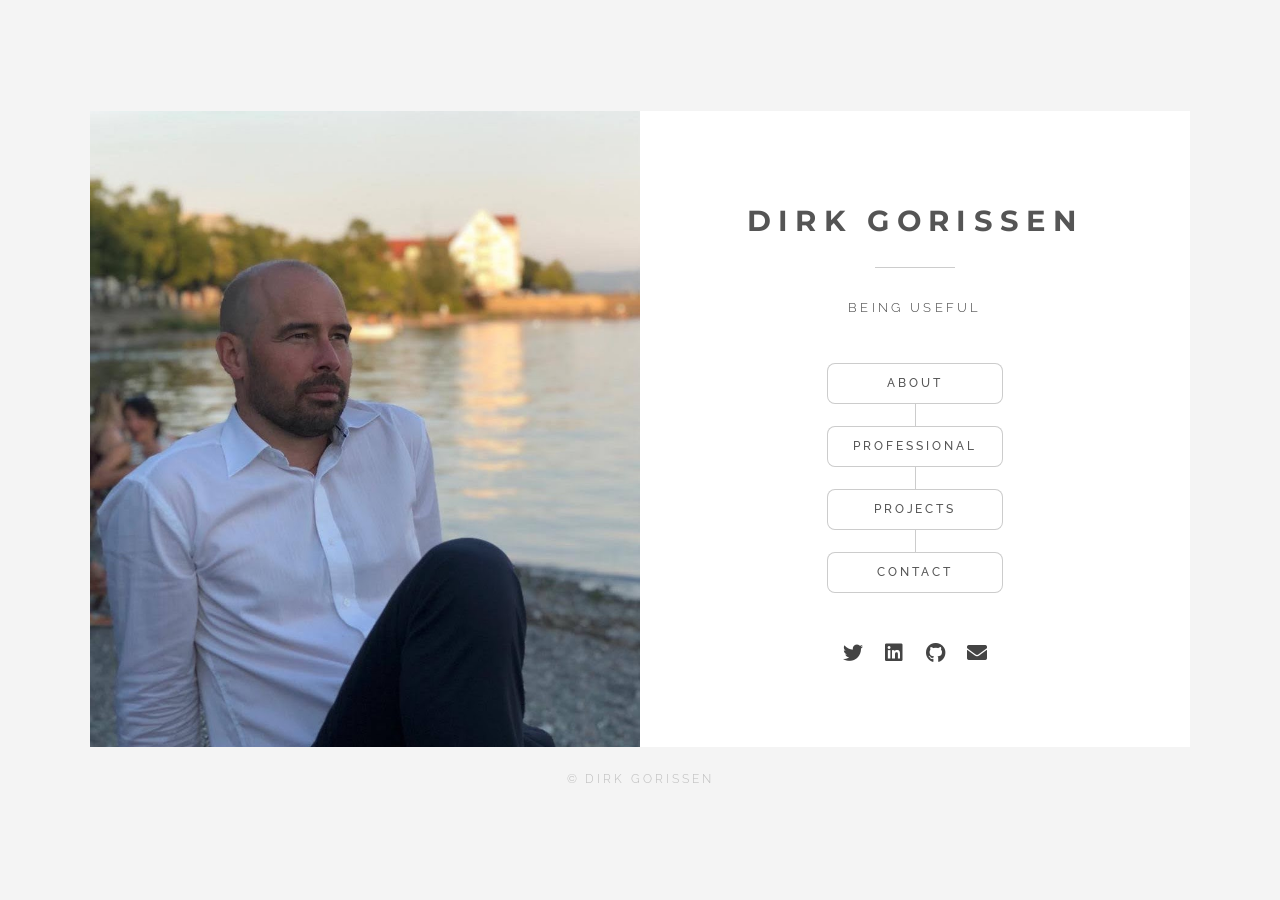
==== commit c6a99197: "Add projects link to landing page. Tweak wording for CLARE." ====
--- a/index.html
+++ b/index.html
@@ -42,7 +42,8 @@
 								<nav id="nav">
 									<ul class="actions stacked special animated spinY">
 										<li><a href="#about" class="button">About</a></li>
-										<li><a href="#work" class="button">Professional</a></li>
+										<li><a href="#work" class="button">Professional</a></i>
+										<li><a href="#projects" class="button">Projects</a></i>
 										<li><a href="#contact" class="button">Contact</a></li>
 										<!--<li><a href="#elements" class="button">Elements</a></li>-->
 									</ul>
@@ -98,7 +99,7 @@
 				<!-- About -->
 					<article id="about" class="panel secondary">
 						<div class="image">
-							<img src="images/borneo_drone_crop2.jpg" alt="" data-position="center center" />
+							<img src="images/borneo_drone_crop.jpg" alt="" data-position="center center" />
 						</div>
 						<div class="content">
 							<ul class="actions animated spinX">
@@ -220,17 +221,16 @@
 											<tr>
 												<td><img src="images/projects/clare.jpg" width="110" height="160" /></td>
 												<td><p>
-													<strong>CLARE</strong>, short for Come Look At Robot Entertainment, is an interactive robot I
-														designed together with the kids and am have been working on (and still am) for quite some time on the side. Its
+													<strong>CLARE</strong>, short for <i>Come Look At Robot Entertainment</i>, is an interactive robot I
+														designed together with the kids and have been working on (and still am) for quite some time. Its
 														mostly for fun and to expose the kids to robotics but also allows me to scratch that technical itch
 														as my professional life ventures into documents, spreadsheets, powerpoint, and meetings.
 												</p>
 													
 													<p>
-														I designed CLARE fully from scratch, including all CAD, wiring, coding, and even some custom
-														PCBs. Its printed on my home 3D printer and features multiple cameras, face detection and
+														I designed CLARE fully from scratch, including all CAD, wiring, coding, custom PCBs, etc. Its printed on my home 3D printer and features multiple cameras, face recognition and
 														tracking, interactive voice commands, LCD screen, LEDs, and fart detector. It can be controlled
-														with an RC remote or (eventually) move autonomously using SLAM.
+														with an RC remote or (planned) move autonomously using SLAM.
 													</p></td>
 											</tr>
 											<tr>
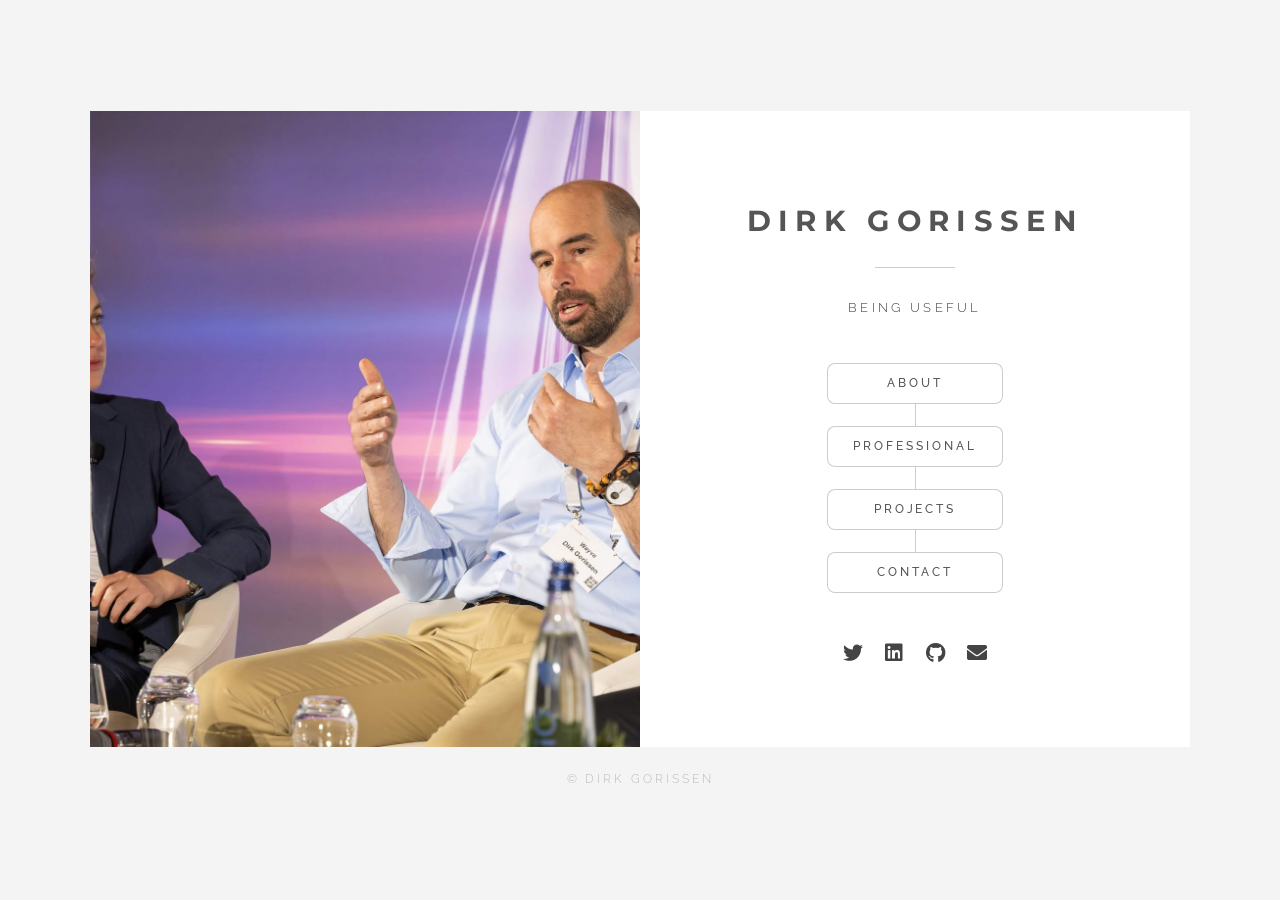
==== commit 4e2310c3: "Replae landing page image with reuters one" ====
--- a/index.html
+++ b/index.html
@@ -28,7 +28,7 @@
 				<!-- Home -->
 					<article id="home" class="panel special">
 						<div class="image">
-							<img src="images/dirk_boden_see_crop.jpg" alt="" data-position="center center" />
+							<img src="images/reuters_panel.jpg" alt="" data-position="center center" />
 						</div>
 						<div class="content">
 							<div class="inner">
@@ -83,7 +83,7 @@
 									
 									<p>In addition, my passion for solving real, practical problems has given me the privilege to work with a wide range of institutions and industrial partners, including: Rolls-Royce, Freescale, BMW, Arcelor Mittal, NXP Semiconductors, Airbus, CISRO Austrailia, BAE Systems, RWTH Aachen, University of Cambridge, The World Bank, and many others I am unable to name.</p>
 
-									<p>Currently I bridge cutting edge tech with commercial reality as Product Manager for <a href="http://oxbotica.com">Oxbotica's</a> full stack L4 Self Driving Software.</p>
+									<p>Currently I bridge cutting edge tech with commercial reality as Product Lead for <a href="http://wayve.ai">Wayve'a</a> ML based full stack Self Driving system.</p>
 									
 									<ul class="actions animated spinX">
 										<li><a href="#talks" class="button small">Talks</a></li>
@@ -114,7 +114,7 @@
 								</header>
 								<p>Born and raised in the heart of Africa I went on to study Computer Science, Artificial Intelligence, and obtain a PhD in Computational Engineering. Driven by the need to be closer to impact I left academia to work in commercial R&D labs as well as in various startups covering drone technology, data science, machine learning, and self driving cars.</p>
 								
-								<p>Over time I extended my technical background with significant commercial experience and found my sweet spot where deep technology meets real world impact. I currently work as Product Manager for Oxford spin-out and Autonomous Driving Software company <a href="http://oxbotica.com">Oxbotica</a>.</p>
+								<p>Over time I extended my technical background with significant commercial experience and found my sweet spot where deep technology meets real world impact. I currently work as Product Lead for Cambridge spin-out and AI based Autonomous Driving Software company <a href="http://wayve.ai">Wayve</a>.</p>
 									
 								<p>Outside of work I have been very active in the Tech community. I have (co)organised multiple meetups in London, been an active speaker, and I have always strived to work on projects that have some wider use to society: I have worked on access to water supply in rural Africa, used flying radar to locate landmines, built a drone based tracking system to search for Orangutans in central Borneo, been an active STEM Ambassador in schools, co-founded the UK Association of Research Software Engineers, and tried to do my bit to quantify the plastic pollution problem in the oceans.</p>
 								
@@ -747,7 +747,7 @@
 									<h2>Contact</h2>
 								</header>
 								<p>Please don't hesitate to reach out. I'm always up for a (virtual) coffee.</p>
-								<p>You can use the contact form below or <a href="mailto:info@machinedoing.com">email me direct</a>, or call me at +44 7763 806 809.</p>
+								<p>You can use the contact form below or <a href="mailto:info@machinedoing.com">email me direct</a>.</p>
 								<form id="contact-form"
 									action="https://formspree.io/f/mzbyyzbz"
 									method="POST"
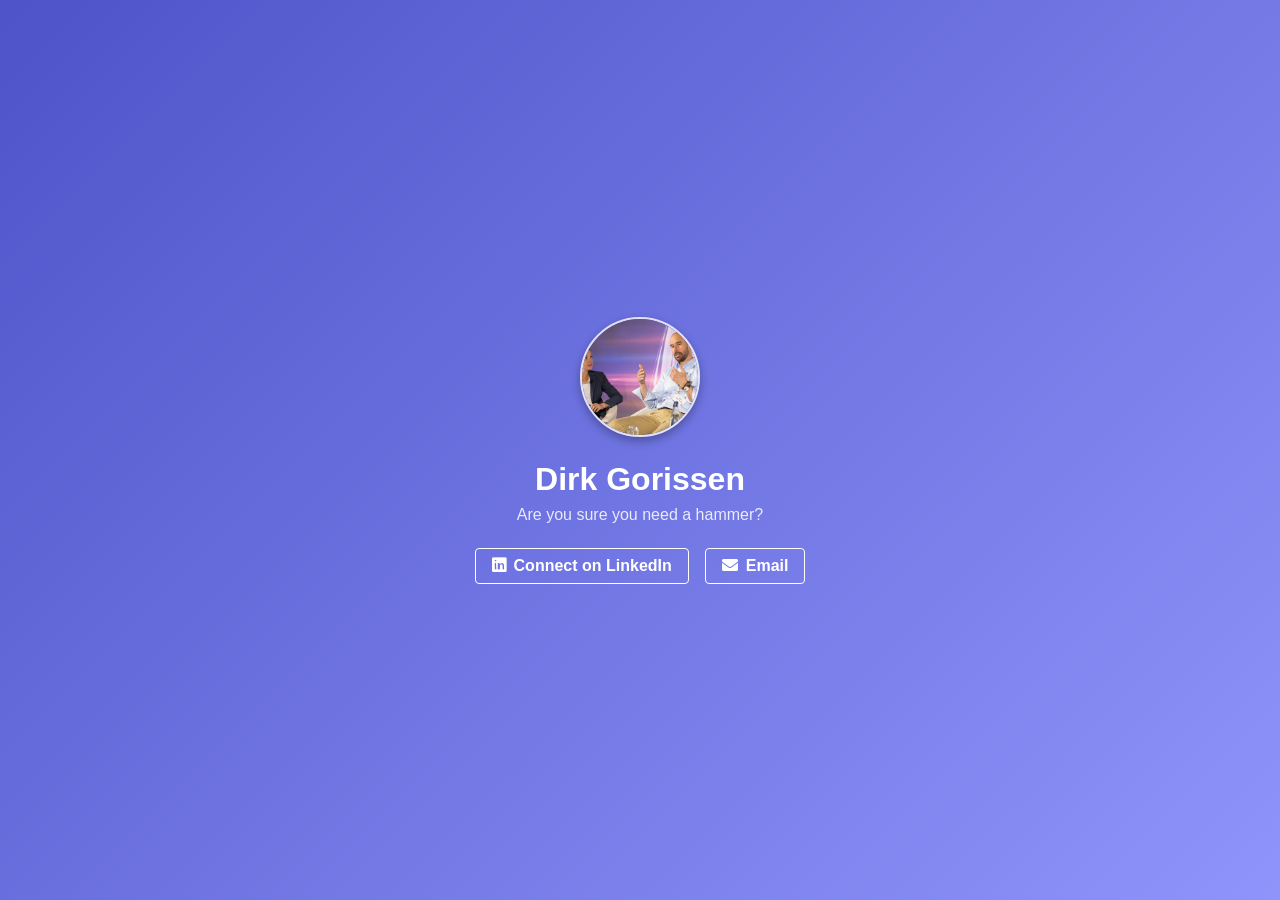
==== commit d187d955: "Default to simple landing page" ====
--- a/index.html
+++ b/index.html
@@ -1,789 +1,42 @@
-<!DOCTYPE HTML>
-<html lang="en">
-	<head>
-		<title>Dirk Gorissen - Tech, Product, Impact</title>
-		<meta charset="utf-8" />
-		<meta name="description" content="Personal homepage for Dirk Gorissen,background in Self Driving Cars, Machine Learning, Software, Drones, Product Management, Social Impact.">
-		<meta name="viewport" content="width=device-width, initial-scale=1, user-scalable=no" />
-		<link rel="shortcut icon" type="image/jpg" href="favicon.ico"/>
-		<link rel="stylesheet" href="assets/css/main.css" />
-		<link rel="stylesheet" href="assets/css/custom.css" />
-		<noscript><link rel="stylesheet" href="assets/css/noscript.css" /></noscript>
-
-		<!-- Global site tag (gtag.js) - Google Analytics -->
-		<script async src="https://www.googletagmanager.com/gtag/js?id=G-SLGFCNWSMW"></script>
-		<script>
-			window.dataLayer = window.dataLayer || [];
-			function gtag(){dataLayer.push(arguments);}
-			gtag('js', new Date());
-
-			gtag('config', 'G-SLGFCNWSMW');
-		</script>
-	</head>
-	<body class="is-preload-0 is-preload-1">
-
-		<!-- Wrapper -->
-			<div id="wrapper">
-
-				<!-- Home -->
-					<article id="home" class="panel special">
-						<div class="image">
-							<img src="images/reuters_panel.jpg" alt="" data-position="center center" />
-						</div>
-						<div class="content">
-							<div class="inner">
-								<header>
-									<!-- <p><h4 style="font-style: italic; color: darkgoldenrod;">This site is still under construction</h4></p>
-									<p>__</p> -->
-									<h1>Dirk Gorissen</h1>
-									<p>Being Useful</p>
-
-								</header>
-								<nav id="nav">
-									<ul class="actions stacked special animated spinY">
-										<li><a href="#about" class="button">About</a></li>
-										<li><a href="#work" class="button">Professional</a></i>
-										<li><a href="#projects" class="button">Projects</a></i>
-										<li><a href="#contact" class="button">Contact</a></li>
-										<!--<li><a href="#elements" class="button">Elements</a></li>-->
-									</ul>
-								</nav>
-								<ul class="icons">
-									<li><a href="https://twitter.com/dirkgor" class="icon brands fa-twitter"><span class="label">Twitter</span></a></li>
-									<li><a href="https://www.linkedin.com/in/dirkgorissen" class="icon brands fa-linkedin"><span class="label">LinkedIn</span></a></li>
-									<li><a href="https://github.com/dgorissen" class="icon brands fa-github"><span class="label">GitHub</span></a></li>
-									<li><a href="#contact" class="icon solid fa-envelope"><span class="label">Email</span></a></li>
-								</ul>
-							</div>
-						</div>
-					</article>
-
-				<!-- Work -->
-					<article id="work" class="panel secondary">
-						<div class="image">
-							<img src="images/work_rr.jpg" alt="" data-position="center center" />
-						</div>
-						<div class="content">
-							<ul class="actions animated spinX">
-								<li><a href="#" class="button small back">Home</a></li>
-							</ul>
-							<div class="inner">
-								<header>
-									<h2>Professional</h2>
-									<p>Are you sure you need a hammer?</p>
-									<a href="https://www.linkedin.com/in/dirkgorissen" class="icon brands fa-linkedin"><span class="label" style="">LinkedIn</span></a>
-								</header>
-									<p>I have worked on a very  diverse set of <a href="#projects">projects</a>, with a wide variety of technologies, organisations, and domains. From machine learning and drone design in aerospace, to advising governments on open data policy, negotiating complex commercial licencing deals, and speaking at major international conferences.</p>
-
-									<p>This has required building a very flexible set of skills in addition to my solid technical foundation. I enjoy connecting and learning about different domains and find Im good at communicating and translating ideas and quick to pick up new things. </p>
-
-									<blockquote>What motivates me is not technology itself, but putting technology to work with a real, demonstrable, commercial or social impact.</blockquote>
-
-									<p>Over the years I have built up a considerable amount of international collaborative experience. I have worked in  research labs in Belgium, Poland, South Africa, USA, Canada, and the United Kingdom.</p>
-									
-									<p>In addition, my passion for solving real, practical problems has given me the privilege to work with a wide range of institutions and industrial partners, including: Rolls-Royce, Freescale, BMW, Arcelor Mittal, NXP Semiconductors, Airbus, CISRO Austrailia, BAE Systems, RWTH Aachen, University of Cambridge, The World Bank, and many others I am unable to name.</p>
-
-									<p>Currently I bridge cutting edge tech with commercial reality as Product Lead for <a href="http://wayve.ai">Wayve'a</a> ML based full stack Self Driving system.</p>
-									
-									<ul class="actions animated spinX">
-										<li><a href="#talks" class="button small">Talks</a></li>
-										<li><a href="#projects" class="button small">Projects</a></li>
-									</ul>
-
-									<p style="text-align: center;"><a href="https://www.linkedin.com/in/dirkgorissen" class="icon brands fa-linkedin">
-										<span class="label">LinkedIn</span> LinkedIn</a></p>
-							</div>
-						</div>
-					</article>
-
-				<!-- About -->
-					<article id="about" class="panel secondary">
-						<div class="image">
-							<img src="images/borneo_drone_crop.jpg" alt="" data-position="center center" />
-						</div>
-						<div class="content">
-							<ul class="actions animated spinX">
-								<li><a href="#" class="button small back">Home</a></li>
-							</ul>
-							<div class="inner">
-								<header>
-									<h2>About</h2>
-									<p>Runaway academic</p>
-									<p>Computer Science and AI</p>
-									<p>Driven by impact</p>
-								</header>
-								<p>Born and raised in the heart of Africa I went on to study Computer Science, Artificial Intelligence, and obtain a PhD in Computational Engineering. Driven by the need to be closer to impact I left academia to work in commercial R&D labs as well as in various startups covering drone technology, data science, machine learning, and self driving cars.</p>
-								
-								<p>Over time I extended my technical background with significant commercial experience and found my sweet spot where deep technology meets real world impact. I currently work as Product Lead for Cambridge spin-out and AI based Autonomous Driving Software company <a href="http://wayve.ai">Wayve</a>.</p>
-									
-								<p>Outside of work I have been very active in the Tech community. I have (co)organised multiple meetups in London, been an active speaker, and I have always strived to work on projects that have some wider use to society: I have worked on access to water supply in rural Africa, used flying radar to locate landmines, built a drone based tracking system to search for Orangutans in central Borneo, been an active STEM Ambassador in schools, co-founded the UK Association of Research Software Engineers, and tried to do my bit to quantify the plastic pollution problem in the oceans.</p>
-								
-								<p>With whatever time is left I tinker with electronics and robots at home, head into nature, hit the heavy bag, or find an icy lake to go swimming in.</p>
-								
-								<p><a href="#contact" class="">Join me for a (virtual) coffee?</a></p>
-
-								<ul class="actions animated spinX">
-									<li><a href="#work" class="button small">Professional</a></li>
-									<li><a href="#projects" class="button small">Projects</a></li>
-								</ul>
-
-							</div>
-						</div>
-					</article>
-
-				<!-- Talks -->
-				<article id="talks" class="panel secondary">
-					<div class="image">
-						<img src="images/crunch_far.jpeg" alt="" data-position="center center" />
-					</div>
-					<div class="content">
-						<ul class="actions animated spinX">
-							<li><a href="#work" class="button small back">Professional</a></li>
-							<li><a href="#" class="button small">Home</a></li>
-						</ul>
-						<div class="inner">
-							<header>
-								<h2>Talks</h2>
-							</header>
-							<p>I have been an invited speaker on self driving cars, drone &amp; robotics technology, machine learning, development and ICT4D at a wide range of events.</p>
-							<p>Talks from 2010-2017 are listed below. I have also done (and continue to do) many talks and presentations through my employment. These are not listed here.</p>
-							
-							<ul>
-								<li>TopConf (Dec 2017, Talinn, Estonia)</li>
-								<li>CrunchConf (Oct 2017, Budapest, Hungary)</li>
-								<li>Future technologies and the use of patient data (June 2017, Cambridge, UK)</li>
-								<li>Dev Days (May 2017, Vilnius, Lithuania)</li>
-								<li>PyData Amsterdam (April 2017, Amsterdam)</li>
-								<li>Hacker News Meetup (Jan 2017, London)</li>
-								<li>Code Europe (Nov 2016, Krakow, Poland)</li>
-								<li>UCL Geography Dept (Oct 2016, London)</li>
-								<li>Nantes Machine Learning Meetup (Oct 2016, Nantes, France)</li>
-								<li>Conway Hall Lecture Series (Sep 2016, London)</li>
-								<li>Session chair &amp; speaker, Asia Commercial UAV Show (Sep 2016, Singapore)</li>
-								<li>Imperial Collage Applications of Computing in Industry Lecture Series (Jan 2016, London, UK)</li>
-								<li>PyData London Meetup (Dec 2015, UK)</li>
-								<li>Flowminder &amp; World Food Program Workshop (Dec 2015, Southampton, UK)</li>
-								<li>UCL Geography Dept (Oct 2015, London, UK)</li>
-								<li>MSF Canada Logistics Day and AGM (June 2015, Montreal, Canada)</li>
-								<li>Global Federation of Animal Sanctuaries Workshop (May 2015, Bogor, Indonesia)</li>
-								<li>Intelligent Imaging Event (Mar 2015, Dundee, UK)</li>
-								<li>Sussex University Global Development Challenge (Feb 2015, Brighton, UK)</li>
-								<li>Oxford Data Science Meetup (Feb 2015, Oxford, UK)</li>
-								<li>CitiSense Smart Cities Panel (Nov 2014, Barcelona, Spain)</li>
-								<li>PyData London Industry Panel (Feb 2014, London, UK)</li>
-								<li>PyData London Conference (Feb 2014, London, UK)</li>
-								<li>RE-Work Technology Summit (Sep 2013, London, UK)</li>
-								<li>PyData London Meetup (Sep 2013, London, UK)</li>
-								<li>General Electric Aviation (Mar 2013, Hamble, UK)</li>
-								<li>Bedales (Feb 2013, Petersfield, UK)</li>
-								<li>Global South Forum (Dec 2012, Southampton, UK)</li>
-								<li>Imperial College London Megabyte Talks (Dec 2011, London, UK)</li>
-								<li>Strata London (Jun 2016, London, UK)</li>
-								<li>PyData London Conference (May 2016, London, UK)</li>
-								<li>PyCon UK (Oct 2011, Coventry, UK)</li>
-							</ul>
-						</div>
-					</div>
-				</article>
-			
-
-				<!-- Projects -->
-				<article id="projects" class="panel secondary">
-					<div class="image">
-						<img src="images/projects.jpg" alt="" data-position="center center" />
-					</div>
-					<div class="content">
-						<ul class="actions animated spinX">
-							<li><a href="#work" class="button small back">Professional</a></li>
-							<li><a href="#" class="button small">Home</a></li>
-						</ul>
-						<div class="inner">
-							<header>
-								<h2>Projects</h2>
-							</header>
-							<p>A list of the main projects I have worked on and can publicly talk about.
-								<ul class="project_links">
-									<li><a onclick="scrollToId('active_projects')">Active Projects</a> - Current side projects</li>
-									<li><a onclick="scrollToId('past_projects')">Past Projects</a> - Past work &amp; side projects</li>
-									<li><a onclick="scrollToId('outreach_projects')">Outreach Projects</a> - Trying to make a difference</li>
-									<li><a onclick="scrollToId('other_projects')">Other Projects</a> - Old coding projects</li>
-								</ul>
-							</p>
-
-							<div class="projects_list">
-								<h3 id="active_projects">Active Projects</h3>
-								
-								<p>Side projects that are still active outside my employment.</p>
-
-								<div class="table-wrapper">
-									<table>
-										<tbody>
-											<tr>
-												<td><img src="images/projects/clare.jpg" width="110" height="160" /></td>
-												<td><p>
-													<strong>CLARE</strong>, short for <i>Come Look At Robot Entertainment</i>, is an interactive robot I
-														designed together with the kids and have been working on (and still am) for quite some time. Its
-														mostly for fun and to expose the kids to robotics but also allows me to scratch that technical itch
-														as my professional life ventures into documents, spreadsheets, powerpoint, and meetings.
-												</p>
-													
-													<p>
-														I designed CLARE fully from scratch, including all CAD, wiring, coding, custom PCBs, etc. Its printed on my home 3D printer and features multiple cameras, face recognition and
-														tracking, interactive voice commands, LCD screen, LEDs, and fart detector. It can be controlled
-														with an RC remote or (planned) move autonomously using SLAM.
-													</p></td>
-											</tr>
-											<tr>
-												<td><img src="images/projects/pycel.jpeg" width="110" height="110" />
-												</td>
-												<td><p>
-													<strong><a
-																href="http://elazungu.wordpress.com/2011/10/19/pycel-compiling-excel-spreadsheets-to-python-and-making-pretty-pictures/">Pycel</a>.</strong> This
-														grew out of the frustration of dealing with Excel spreadsheets as part of the UAV (drone) design
-														workflow. They were platform dependent, hard to automate and parallellise. The result was a
-														compiler
-														that could take an excel spreadsheet we used for aircraft sizing and compile it into stand alone
-														python
-														code for running on our cluster.
-												</p> <p>
-													While my own need has passed, the project has been picked up by
-														the community and is still active on github.
-												</p></td>
-											</tr>
-											<tr>
-												<td><img title="sumo-hourglass-compact"
-														src="images/projects/sumo-hourglass-compact.png" width="110"
-														height="110" /></td>
-												<td>The<strong> <a href="http://sumo.intec.ugent.be/SUMO">SUMO Toolbox</a></strong> is a Matlab
-													toolbox that I developed as part of my PhD in 2010. It											automatically builds accurate <a href="http://en.wikipedia.org/wiki/Surrogate_model">surrogate
-														models</a> of a given data source within the accuracy and time constraints set by the user.
-													The
-													toolbox minimizes the number of data points (which it selects automatically) since they are
-													usually
-													expensive.
-													<p>Applied to a very wide range of disciplines and projects, including metallurgy (with <a
-														href="http://www.arcelormittal.com/">Arcelor Mittal</a>), automotive (with <a
-														href="http://www.bmw.com/">BMW</a>), and semiconductors (with <a
-														href="http://www.freescale.com/">Freescale</a>). 
-												</p>
-												<p>While quite old now, it implemented many ideas which later became fashionable again with the rise of deep learning. It is still active and currently in use in many companies and
-														universities worldwide.</p>
-													
-												</td>
-											</tr>
-											<tr>
-												<td><img src="images/projects/litter.jpg" width="110" height="110" />
-												</td>
-												<td><strong>Litter Robot</strong>. Annoyed by the litter lying around public parks I have been
-													brooding
-													on
-													the idea of an autonomous litter robot for a long time. Now slowly working on putting the system
-													together though its been somewhat highjacked with my work on CLARE (above).</td>
-											</tr>
-							
-										</tbody>
-									</table>
-								</div>
-							
-								<h3 id="past_projects">Past Projects</h3>
-								<div class="table-wrapper">
-									<table>
-										<tbody>
-											<tr>
-												<td><img src="images/projects/orang.png" width="110" height="110" /></td>
-												<td><strong><a
-															href="http://elazungu.wordpress.com/2019/01/06/wheres-pinoh-tracking-orangutans-with-drones-and-gnu-radio/">Airborne
-															Orangutan Tracking</a></strong>,  a project with <a
-														href="https://www.internationalanimalrescue.org/">International Animal Rescue</a>. As
-													part of
-													an
-													animal welfare and ecological research project, orangutans in Borneo are implanted with VHF
-													beacons
-													so
-													they can be followed through the jungle. Unfortunately the tracking signal has a limited range
-													and
-													manually
-													navigating the jungle to pick up signals is extremely cumbersome. Better coverage can be
-													obtained by
-													flying above the canopy with a drone mounted receiver and homing system.</td>
-											</tr>
-											<tr>
-												<td><img src="images/projects/130000010300110_debug1.png" width="110" height="110" /></td>
-												<td><strong>Image Processing</strong>. An project for the <a href="http://www.cam.ac.uk/">University
-														of
-														Cambridge</a> where the problem was to automatically detect and extract printers ornaments
-													from
-													millions of scanned 16th, 17th, and 18th century books.</td>
-											</tr>
-											<tr>
-												<td><img src="images/projects/gpr_drone.jpg" width="110" height="110" />
-												</td>
-												<td><strong>Airborne GPR</strong>. In many parts of the world unexploded ordnance and landmines
-													still
-													pose a
-													significant danger to the local population. A huge variety of systems and sensors have been
-													developed to
-													tackle the project of landmine detection yet the clearing rate is still fairly low and the risks
-													remain
-													very real. In this project I worked on an integrated UAV based Ground Penetrating Radar
-													system
-													for
-													use in landmine detection as well as utilities, law enforcement, etc. The worlds first system of its kind.</td>
-											</tr>
-											<tr>
-												<td><img src="images/projects/with0.png" width="110" height="110" /></td>
-												<td><strong>GPR-ML</strong>. Given a stream of Ground Penetrating Radar (GPR) data in the context of
-													demining (see previous project) there is still
-													the
-													significant challenge of identifying landmines amongst the subsurface clutter. This project was
-													about
-													tackling
-													the challenge through the use of real and simulated data and exploiting recent advances in
-													(deep)
-													machine learning.</td>
-											</tr>
-											<tr>
-												<td><img src="images/projects/graph.jpg" width="110" height="110" /></td>
-												<td><strong>Anomaly Detection</strong>. A project with a Fortune 500 engineering company where the
-													objective
-													is to
-													find anomalies and recurring patterns in event streams and explore their predictive power.</td>
-											</tr>
-											<tr>
-												<td><img src="images/projects/swarm.png" width="110" height="110" />
-												</td>
-												<td><strong>Swarming Systems</strong>. A project in collaboration with <a
-														href="http://brl.ac.uk/">Bristol
-														Robotics Lab</a> whose aim is to demonstrate a true swarming capability (i.e., not
-													multi-robot)
-													for
-													applications that involve maximizing area coverage.</td>
-											</tr>
-											<tr>
-												<td><img src="images/projects/rtk_figure_8.jpg" width="110" height="110" />
-												</td>
-												<td><strong>Accurate Drone Positioning</strong>. In any drone application good positioning or
-													localization
-													is
-													key in
-													order for the sensor data to be processed sensibly. There are many ways of estimating position.
-													This
-													project looked at integrating RTK and monocular visual SLAM into a custom drone platform.</td>
-											</tr>
-											<tr>
-												<td><img src="images/projects/emi.png" width="110" height="110" /></td>
-												<td><strong>Airborne EMI sensor</strong>. The two main sensor modalities used to detect landmines
-													are
-													Ground Penetrating Radar (GPR)
-													and EMI (i.e., metal detector). This project explored the feasibility of having a UAV mounted
-													active
-													or
-													passive EMI sensor. <a href="https://diydrones.com/profiles/blogs/drone-based-metal-detector-proof-of-concept">A working prototype was built</a>, to my knowledge the first in the world.
-												</td>
-											</tr>
-											<tr>
-												<td><img src="images/projects/misc.png" width="110" height="110" />
-												</td>
-												<td><p>
-													While a scientist at BAE Systems Research I worked on a wide range of projects. Unfortunately,
-														due
-														to
-														the nature of the work there is little I can share publicly.
-												</p>
-													<p>Projects were typically related to my specific areas of interest. This includes data fusion,
-														big
-														data
-														analysis and visualization, machine learning (with deep learning in particular), Integrated
-														Vehicle
-														Health Management (IVHM) systems, computational engineering, and autonomous systems.</p>
-												</td>
-											</tr>
-											<tr>
-												<td><img title="orichd" src="images/projects/orchid.png" width="110" height="110" /></td>
-												<td><strong>Orchid</strong>. A collaboration between the
-													University
-													of Southampton, University of Oxford, University of Nottingham, The Australian Center for Field
-													Robotics, BAE Systems, Secure Meters UK, and Rescue Global.
-													<p> </p>
-													<p>Rather than issuing instructions to passive machines, humans and software agents will
-														continually
-														and
-														flexibly establish a range of collaborative relationships with one another, forming
-														human-agent
-														collectives (HACs) to meet their individual and collective goals.</p>
-												</td>
-											</tr>
-											<tr>
-												<td><img src="images/projects/humbayes.png" width="110" height="110" /></td>
-												<td><strong>Human Mobility Analysis</strong>: It is well known that humans generally follow very
-													regular
-													and
-													predicable mobility patterns, both spatially and temporally. Lots of work has looked at
-													exploiting
-													and
-													predicting those patterns but much less so on looking specifically at departures from those
-													regular
-													patterns. What can we learn from those departures from routine? How predictable are they?
-													<p> </p>
-													<p>This work was a collaboration with the <a href="http://www.aic.ecs.soton.ac.uk/">Agents,
-															Interaction,
-															and Complexity</a> group at University of Southampton. The approach was based around a
-														Bayesian
-														framework to analyse an individual’s mobility patterns and identify departures from routine.
-														It
-														is
-														able to detect both spatial and temporal departures from routine based on heterogeneous
-														sensor
-														data
-														(GPS, Cell Tower, social media, ..) and outperforms existing state-of-the-art predictors.
-													</p>
-													<p>Applications include mobile digital assistants (e.g., Google Now), mobile advertising (e.g.,
-														LivingSocial), and crowdsourcing physical tasks (e.g., TaskRabbit).</p>
-												</td>
-											</tr>
-											<tr>
-												<td><img src="images/projects/nlp.jpg" width="110" height="110" />
-												</td>
-												<td><strong>GALLOP</strong>: Genetic Algorithms for Linguistic Learner Optimization is a python
-													package I developed for
-													feature selection and hyperparameter optimization for Natural Language Processing models.
-													<p> </p>
-													<p>Gallop provides a custom genetic algorithm that can be used to optimize the
-														hyperparameters of models such as Timbl, SVMLight, and CRF++. Gallop also
-														supports
-														evolutionary selection of features or feature groups and can be run on a standalone machine
-														or Torque compatible
-														cluster.
-													</p>
-												</td>
-											</tr>
-											<tr>
-												<td><img src="images/projects/decodecfd1.png" width="110" height="110" />
-												</td>
-												<td><strong>DECODE</strong>: Decision Environment for Complex Design Evaluation. An <a
-														href="http://www.epsrc.ac.uk">ESPRC </a>funded research project where we developed an
-													<a href="http://elazungu.wordpress.com/2011/12/08/click-here-to-design-and-build-your-uav/">agile
-														UAV
-														design environment</a> and <a
-														href="https://www.newscientist.com/article/dn20737-3d-printing-the-worlds-first-printed-plane/?ignored=irrelevant">manufacturing
-														process</a>. Close ties with the <a
-														href="https://www.southampton.ac.uk/engineering/research/groups/CED/microsoft_institute_for_high_performance_computing.page">Microsoft
-														Institute for High
-														Performance Computing</a>, Rolls-Royce, Airbus, and the BBC.
-													<p> </p>
-													<p>Multiple aircraft have been built and flown successfully and our work has been <a
-															href="http://elazungu.wordpress.com/2012/08/30/iflyer-uav-olympics-blue-peter/">covered
-															extensively</a> by the media. Eventually evolved into the <a
-															href="http://www.2seas-uav.com/">2Seas 3i</a> EU project.</p>
-												</td>
-											</tr>
-											<tr>
-												<td><img src="images/projects/sulsa.jpg" width="110" height="110" />
-												</td>
-												<td>The <strong>SULSA</strong> project was about designing, building, and flying the <a
-														href="http://www.newscientist.com/article/dn20737-3d-printing-the-worlds-first-printed-plane.html">worlds
-														first fully 3D printed aircraft</a>.  It was printed in just 4 separate pieces using <a
-														href="http://en.wikipedia.org/wiki/Selective_laser_sintering">selective laser sintering</a>
-													and
-													assembled without any screws or traditional fastners. Its <a
-														href="http://en.wikipedia.org/wiki/Elliptical_wing">elliptical wings</a> were modeled after
-													the
-													iconic <a href="http://en.wikipedia.org/wiki/Supermarine_Spitfire">Spitfire</a> and the whole
-													geometry
-													generated programmatically.</td>
-											</tr>
-											<tr>
-												<td><img src="images/projects/mdo.jpg" width="110" height="110" />
-												</td>
-												<td><strong>MDOW</strong> was a project in collaboration with Airbus
-													that took a non-conventional view to solving the <a
-														href="http://en.wikipedia.org/wiki/Multidisciplinary_design_optimization">Multidisciplinary
-														Design
-														Optimization</a> problem in aircraft design. The fundamental being to use an expert system
-													to
-													coordinate the activities of the domain level optimizers instead of a numeric optimizer. This
-													allowed
-													for more traceability and a human-in-the-loop.</td>
-											</tr>
-											<tr>
-												<td><img src="images/projects/lna.png" width="110" height="110" />
-												</td>
-												<td>The Operational MOdel Order REduction for Nanoscale IC Electronics
-													(<strong>O-MOORE-NICE</strong>)
-													project was a Transfer of Knowledge collaboration between the Technical University of Chemnitz,
-													University of Antwerp, Technical University of Eindhoven and <a href="http://www.nxp.com">NXP
-														Semiconductors</a>. It involved developing accurate metamodels for integrated circuits.
-													Topics
-													studied included parameterization, parameter screening, nonlinearity, and combination of
-													approaches
-													from
-													optimization and statistics.</td>
-											</tr>
-											<tr>
-												<td><img src="images/projects/h2o.png" width="110" height="110" />
-												</td>
-												<td><strong>h2O</strong> was a research project at <a href="http://www.emory.edu">Emory University,
-														Atlanta</a> and part of the larger <a href="http://www.csm.ornl.gov/harness/">HARNESS</a>
-													project
-													with <a href="http://www.utk.edu/">The University of Tennessee</a> and <a
-														href="http://www.ornl.gov/">Oak Ridge National Laboratory</a>. HARNESS (Heterogeneous
-													Adaptive
-													Reconfigurable Networked SyStem) was an experimental Metacomputing System aiming at providing a
-													highly
-													dynamic, fault-tolerant computing environment for high performance computing applications.</td>
-											</tr>
-										</tbody>
-									</table>
-								</div>
-							
-								<h3 id="outreach_projects">Outreach Projects</h3>
-								
-								<p>Beyond the technical I also have a strong interest in projects with a social, humanitarian, and/or educational dimension. In addition to the initiatives listed below, Im an advisor to <a href="https://www.smartparks.org/">Smart Parks</a>, <a href="http://www.ngcm.soton.ac.uk/">The Next Generation Computational Modeling DTC</a>, and sat on the original advisory council for <a href="http://uaviators.org">UAViators</a>.</p>
-
-								<div class="table-wrapper">
-									<table>
-										<tbody>
-											<tr>
-												<td><img src="images/projects/rse.jpeg" alt="FortuneCookieComputer" width="110"
-														height="110" /></td>
-												<td><strong>I co-founded the <a href="https://society-rse.org/about/history/">UK
-															Society of Research Software Engineers. </a></strong>Software is a fundamental part of
-													research,
-													and research software engineers are fundamental to good software. Despite this, the role is not
-													well
-													understood in the research community and the missing reward structure in academia often drives
-													them
-													away. The aim of the society is to promote the role of software and its
-													developers in
-													a research environment, promote best practices and tools, and fight for a better reward
-													structure
-													and
-													career path.</td>
-											</tr>
-											<tr>
-												<td><img src="images/projects/tennisball.jpg" width="110" height="110" /></td>
-												<td><strong><a href="http://elazungu.wordpress.com/2016/07/12/marine-litter-mapping/">Marine Litter</a></strong>. Supporting The <a href="https://www.theplastictide.com/">Plastic Tide</a> in raising awareness around marine
-													litter.
-													Joined by Plymouth Marine Laboratory and, from Imperial College, the Ocean circulation lab. HPC
-													lab,
-													and <a href="http://www.imperial.ac.uk/dyson-robotics-lab">Dyson lab</a>. This later evolved into <a href="https://www.ellipsis.earth/">Ellipis Environmental</a></td>
-											</tr>
-											<tr> 
-												<td><img src="images/projects/mmaps.jpeg" width="101" height="101" /></td>
-												<td><strong><a href="http://missingmaps.org">Missing Maps</a></strong>. The mission is to map the
-													most
-													vulnerable places in the developing world, in order that international and local NGOs and
-													individuals
-													can use the maps and data to facilitate first response. In particular look how drone technology
-													can
-													be
-													democratised to facilitate this.</td>
-											</tr>
-											<tr>
-												<td><img src="images/projects/classification.png" width="110" height="110" /></td>
-												<td>I co-organised the <strong><a
-															href="http://www.meetup.com/London-Machine-Learning-Meetup/">London
-															Machine
-															Learning Meetup</a></strong>. With over 1600 members its Europe's largest ML community
-													and is one of London's most popular tech meetups.</td>
-											</tr>
-											<tr>
-												<td><a href="images/projects/bigo.png"><img src="images/projects/bigo.png" width="110"
-															height="110" /></a>
-												</td>
-												<td>For a number of years I started and organised the<strong> <a
-															title="#bigoldn: London Big-O Algorithms Group"
-															href="http://elazungu.wordpress.com/2013/09/19/bigoldn-london-big-o-algorithms-group/">London
-															Big-O
-															Algorithms and Datastructures Meetup</a></strong>. A monthly meetup group that focuses
-													on
-													the
-													core algorithms and datastructres that underlie all of computer science. No hand waving and
-													no marketing
-													speak allowed. Contributions from all fields are welcome, from geology and fluid dynamics to
-													high
-													frequency trading and compilers.</td>
-											</tr>
-											<tr>
-												<td><img src="images/projects/stem.jpeg" width="110" height="60" />
-												</td>
-												<td><strong><a href="http://www.stemnet.org.uk/ambassadors/">STEM Ambassador. </a></strong>For many
-													years I
-													have been working with schools and charities to talk about the research I have been involved in
-													and
-													to
-													get students interested in <a href="http://en.wikipedia.org/wiki/STEM_fields">STEM</a> subjects
-													and
-													careers. This has consisted of lectures, lessons, interview
-													training,
-													workshops, as well as longer term projects such as <a
-														title="Underwater Robots for STEM Outreach"
-														href="http://elazungu.wordpress.com/2013/12/10/underwater-robots-for-stem-outreach/">helping
-														students
-														build underwater robots</a>.</td>
-											</tr>
-											<tr>
-												<td><img src="images/projects/rhok.jpeg" width="110" height="80" />
-												</td>
-												<td><strong><a title="RHoKers Working with MSF in the Philippines"
-															href="http://elazungu.wordpress.com/2013/12/17/rhokers-working-with-msf-in-the-philippines/">Random
-															Hacks of Kindness</a></strong> is all about bringing together subject matter experts
-													from
-													charities and NGOs with developers and technologists. The aim being to use technology to help
-													tackle
-													problems related to social issues, health, education, sanitation, and international development.
-													I
-													have
-													run a number of RHoK events and continue to be active in the wider <a title="ICT4D and me"
-														href="http://elazungu.wordpress.com/2012/12/12/ict4d-and-me/">Tech4Good / ICT4D </a>space. I have
-													a
-													particular interest in the <a title="Drones for Humanity and Drone User Group Network UK"
-														href="http://elazungu.wordpress.com/2013/10/17/drones-for-humanity-and-drone-user-group-network-uk/">potential
-														of unmanned systems</a> in this area.</td>
-											</tr>
-											<tr>
-												<td><img src="images/projects/southreach.png" width="110" height="110" />
-												</td>
-												<td><strong>SouthREACH</strong> is a networking group I founded
-													with
-													a
-													simple mission: To bring together researchers, engineers, computer scientists, and enthusiasts
-													from
-													in
-													and around the University of Southampton who want to apply their expertise to help solve
-													problems in
-													international development and ICT4D in a sustainable way. Later merged with the <a
-														href="http://gsf.soton.ac.uk/">Global South Forum</a>
-												</td>
-											</tr>
-										</tbody>
-									</table>
-								</div>
-
-								<h3 id="other_projects">Other Projects</h3>
-								
-								<p>Various old coding projects.</p>
-
-								<div class="table-wrapper">
-									<table>
-										<tbody>
-											<tr>
-												<td><img src="images/projects/cat.png" width="110" height="110" />
-												</td>
-												<td><strong><a href="http://elazungu.wordpress.com/2015/12/24/deep-drone-v2/">Flying object
-															detector</a></strong>.
-													A small side project to explore recent work (at the time) in deep learning to build a real
-													time, flying
-													object
-													detector.</td>
-											</tr>
-											<tr>
-												<td><img src="images/projects/taarifa_logo.png" width="110" height="110" />
-												</td>
-												<td>The <a href="http://taarifa.org">Taarifa Platform</a> is an open source solution for the crowd
-													sourced
-													reporting and triaging of infrastructure related issues. It allows people to submit reports
-													which
-													can be
-													triaged by local councils, improving public services. Taarifa was a winner at the <a
-														title="RHOK Water Hackathon – Team Tarifa Won!"
-														href="http://elazungu.wordpress.com/2011/10/25/rhok-water-hackathon-team-tarifa-won/">2011 RHoK
-														Water
-														Hackathon</a>, winner at the <a title="Taarifa a SanHack Winner"
-														href="http://elazungu.wordpress.com/2013/05/01/taarifa-a-sanhack-winner/">2012 Sanitation
-														Hackathon</a>,
-													selected for presentation at <a title="RHoKing at Google Zeitgeist"
-														href="http://elazungu.wordpress.com/2013/06/03/rhoking-at-google-zeitgeist/">Google Zeitgeist
-														Europe
-														2013</a>, and finalist at the 2014 World Mobile Congress in Barcelona. Deployed in Uganda,
-													Ghana,
-													and Tanzania.</td>
-											</tr>
-											<tr>
-												<td><img src="images/projects/bieberscore.jpg" width="110" height="110" /></td>
-												<td><strong><a
-															href="http://elazungu.wordpress.com/2012/09/04/learning-clojure-whats-your-bieberscore/">Bieberscore</a></strong>.
-													A small side project to learn clojure. Given an artist the code will use the <a
-														href="http://www.last.fm/">Last.fm</a> API to retrieve the top songs, scrape the lyrics and
-													analyse
-													them to tell you how "complex" or "informative" they are.</td>
-											</tr>
-											<tr>
-												<td><img src="images/projects/courseralogo.png" width="110" height="110" /></td>
-												<td><a
-														href="http://elazungu.wordpress.com/2012/09/07/coursera-dl-a-coursera-download-script/"><strong>Coursera-dl</strong></a>.
-													A small library to archive Coursera videos locally and watch them offline.</td>
-											</tr>
-											<tr>
-												<td><img src="images/projects/domologo.png" width="110" height="110" /></td>
-												<td><strong><a href="http://domo.sf.net">Domo</a></strong> was an old university project started in
-													order to
-													learn C++/Qt and has long served its purpose. Domo is a music organizer which indexes digital
-													audio
-													sources and manages metadata in a relational database. Musicbrainz support is also available for
-													the
-													looking up of Audio CDs or for identifying tracks based on their TRM fingerprint.</td>
-											</tr>
-										</tbody>
-									</table>
-								</div>
-							</div>
-							
-						</div>
-					</div>
-				</article>
-
-				<!-- Contact -->
-					<article id="contact" class="panel secondary">
-						<div class="image">
-							<img src="images/contact.jpg" alt="" data-position="bottom center" />
-						</div>
-						<div class="content">
-							<ul class="actions animated spinX">
-								<li><a href="#" class="button small back">Home</a></li>
-							</ul>
-							<div class="inner">
-								<header>
-									<h2>Contact</h2>
-								</header>
-								<p>Please don't hesitate to reach out. I'm always up for a (virtual) coffee.</p>
-								<p>You can use the contact form below or <a href="mailto:info@machinedoing.com">email me direct</a>.</p>
-								<form id="contact-form"
-									action="https://formspree.io/f/mzbyyzbz"
-									method="POST"
-									>
-									<label>
-										Name:
-										<input type="text" name="name">
-									</label>
-									<label>
-										Email:
-										<input type="email" name="_replyto">
-									</label>
-									<label>
-										Message:
-										<textarea name="message" rows="5"></textarea>
-									</label>
-									<button type="submit">Send Message</button>
-								</form>
-							</div>
-						</div>
-					</article>
-
-				<!-- Footer -->
-					<footer id="footer">
-						<p class="copyright">&copy; Dirk Gorissen</p>
-						<!-- p><span style="font-style: italic; color: darkgoldenrod;">This site is still under construction</span></p -->
-					</footer>
-
-			</div>
-
-		<!-- Scripts -->
-			<script src="assets/js/jquery.min.js"></script>
-			<script src="assets/js/browser.min.js"></script>
-			<script src="assets/js/breakpoints.min.js"></script>
-			<script src="assets/js/util.js"></script>
-			<script src="assets/js/main.js"></script>
-			<script src="assets/js/custom.js"></script>
-	</body>
-</html>
+<!DOCTYPE html>
+<html lang="en">
+<head>
+  <meta charset="UTF-8" />
+  <meta name="viewport" content="width=device-width, initial-scale=1.0" />
+  <title>Dirk Gorissen - Tech, Product, Impact</title>
+  <meta name="description" content="Personal homepage for Dirk Gorissen,background in Self Driving Cars, Robotics, Machine Learning, Software, Drones, Product Management, Social Impact, Embodied AI, Generative AI.">
+  <link rel="shortcut icon" type="image/jpg" href="favicon.ico"/>
+
+  <!-- Add Font Awesome -->
+  <link rel="stylesheet" href="assets/css/fontawesome-all.min.css">
+  
+  <!-- Add custom CSS -->
+  <link rel="stylesheet" href="assets/css/simple.css">
+  
+  <!-- Global site tag (gtag.js) - Google Analytics -->
+  <script async src="https://www.googletagmanager.com/gtag/js?id=G-SLGFCNWSMW"></script>
+  <script>
+    window.dataLayer = window.dataLayer || [];
+    function gtag(){dataLayer.push(arguments);}
+    gtag('js', new Date());
+
+    gtag('config', 'G-SLGFCNWSMW');
+  </script>
+</head>
+<body>
+  <div class="container">
+    <!-- Replace 'profile.jpg' with your actual image path -->
+    <img src="images/reuters_panel.jpg" alt="Profile Picture" class="profile-pic" />
+    <h1>Dirk Gorissen</h1>
+    <p>Are you sure you need a hammer?</p>
+    <div class="social-links">
+      <a href="https://www.linkedin.com/in/dirkgorissen/" target="_blank" rel="noopener noreferrer" class="social-link">
+        <i class="fab fa-linkedin"></i>Connect on LinkedIn
+      </a>
+      <a href="mailto:dgorissen@gmail.com" class="social-link">
+        <i class="fas fa-envelope"></i>Email
+      </a>
+    </div>
+  </div>
+</body>
+</html>
--- a/assets/css/simple.css
+++ b/assets/css/simple.css
@@ -0,0 +1,70 @@
+/* Reset and base styles */
+* {
+  margin: 0;
+  padding: 0;
+  box-sizing: border-box;
+}
+html, body {
+  height: 100%;
+  font-family: -apple-system, BlinkMacSystemFont, "Segoe UI", Roboto, Oxygen,
+    Ubuntu, Cantarell, "Open Sans", "Helvetica Neue", sans-serif;
+  /* Professional gradient background */
+  background: linear-gradient(135deg, #4e54c8 0%, #8f94fb 100%);
+  color: #fff;
+}
+
+/* Center container */
+.container {
+  display: flex;
+  flex-direction: column;
+  align-items: center;
+  justify-content: center;
+  height: 100%;
+  text-align: center;
+  padding: 1rem;
+}
+
+/* Profile image styling */
+.profile-pic {
+  width: 120px;
+  height: 120px;
+  border-radius: 50%;
+  border: 2px solid rgba(255, 255, 255, 0.8);
+  object-fit: cover;
+  margin-bottom: 1.5rem;
+  box-shadow: 0 4px 10px rgba(0,0,0,0.3);
+}
+
+/* Name and tagline */
+h1 {
+  font-size: 2rem;
+  margin-bottom: 0.5rem;
+}
+p {
+  font-size: 1rem;
+  opacity: 0.85;
+}
+
+/* Link styling */
+.social-links {
+  display: flex;
+  gap: 1rem;
+  margin-top: 1.5rem;
+}
+.social-link {
+  display: inline-block;
+  text-decoration: none;
+  font-weight: 600;
+  color: #fff;
+  border: 1px solid #fff;
+  padding: 0.5rem 1rem;
+  border-radius: 4px;
+  transition: background-color 0.3s ease, color 0.3s ease;
+}
+.social-link:hover {
+  background-color: #fff;
+  color: #0077b5;
+}
+.social-link i {
+  margin-right: 0.5rem;
+} 
